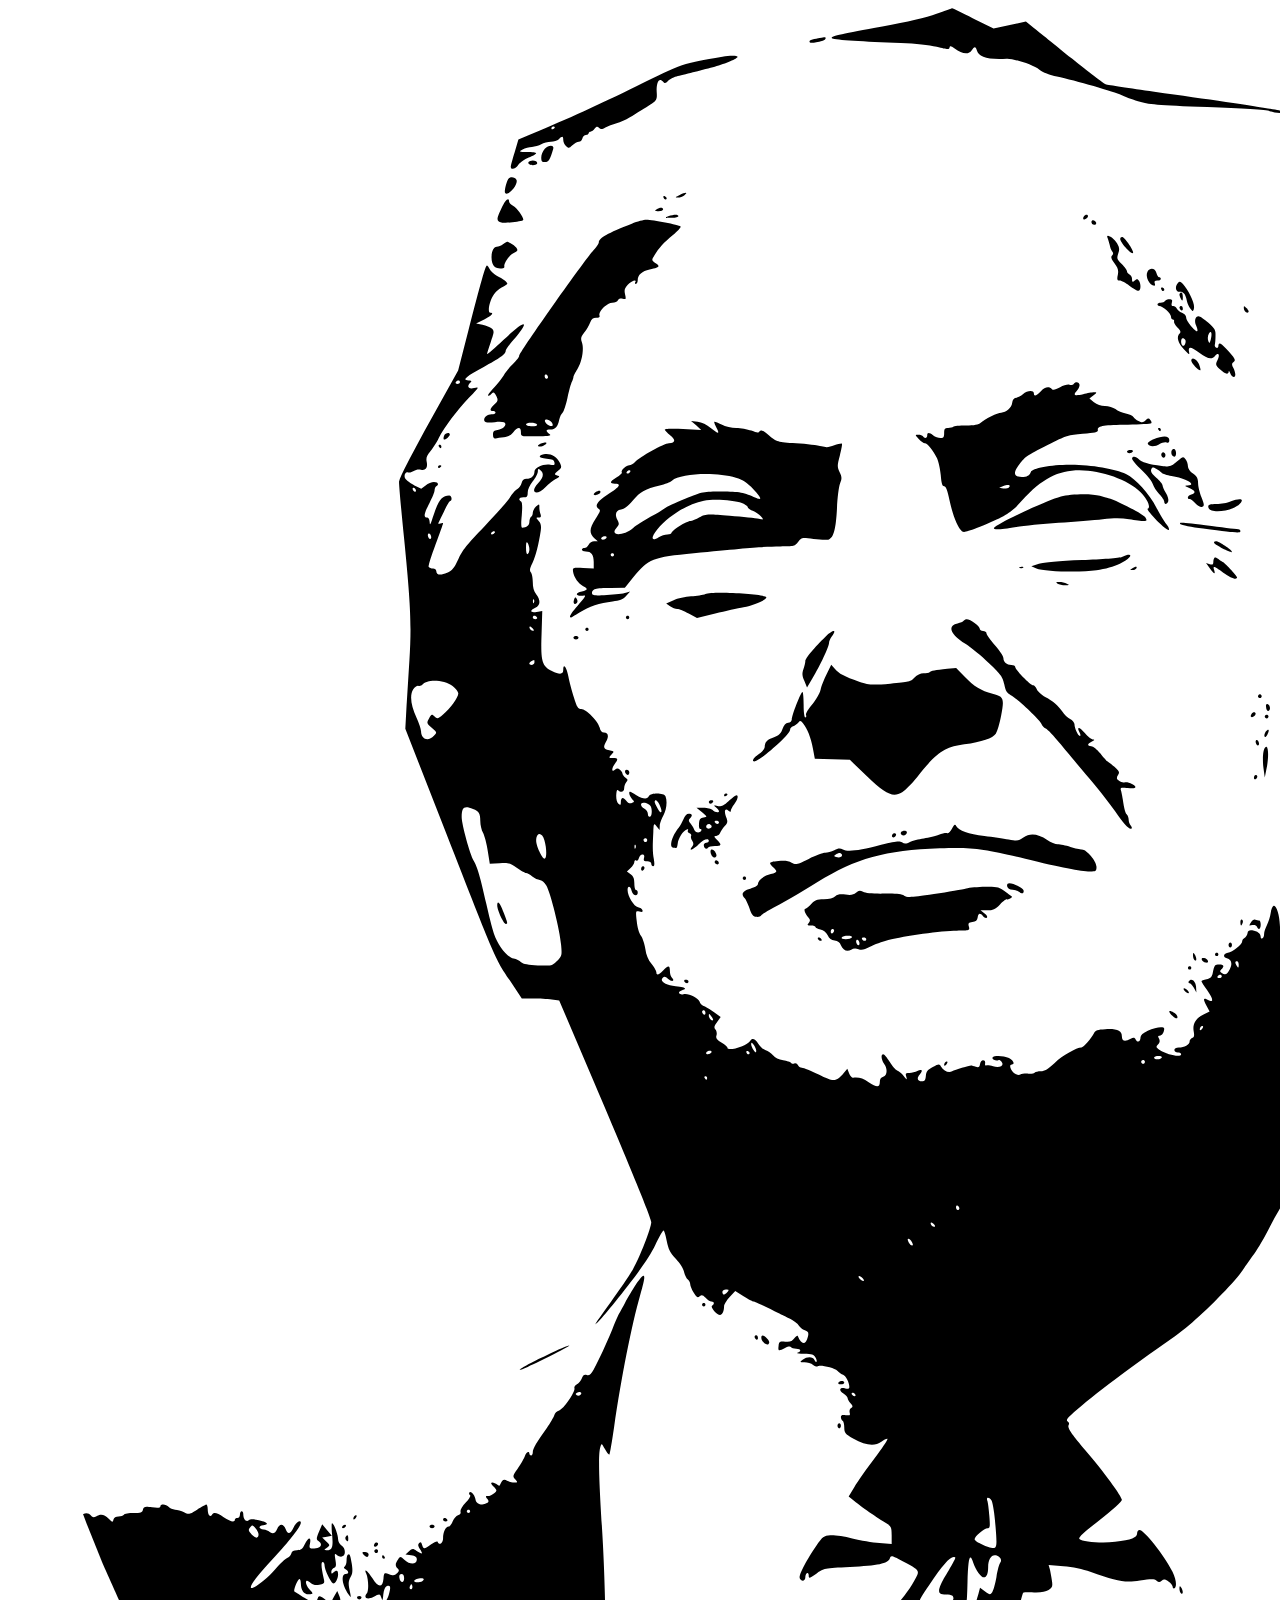
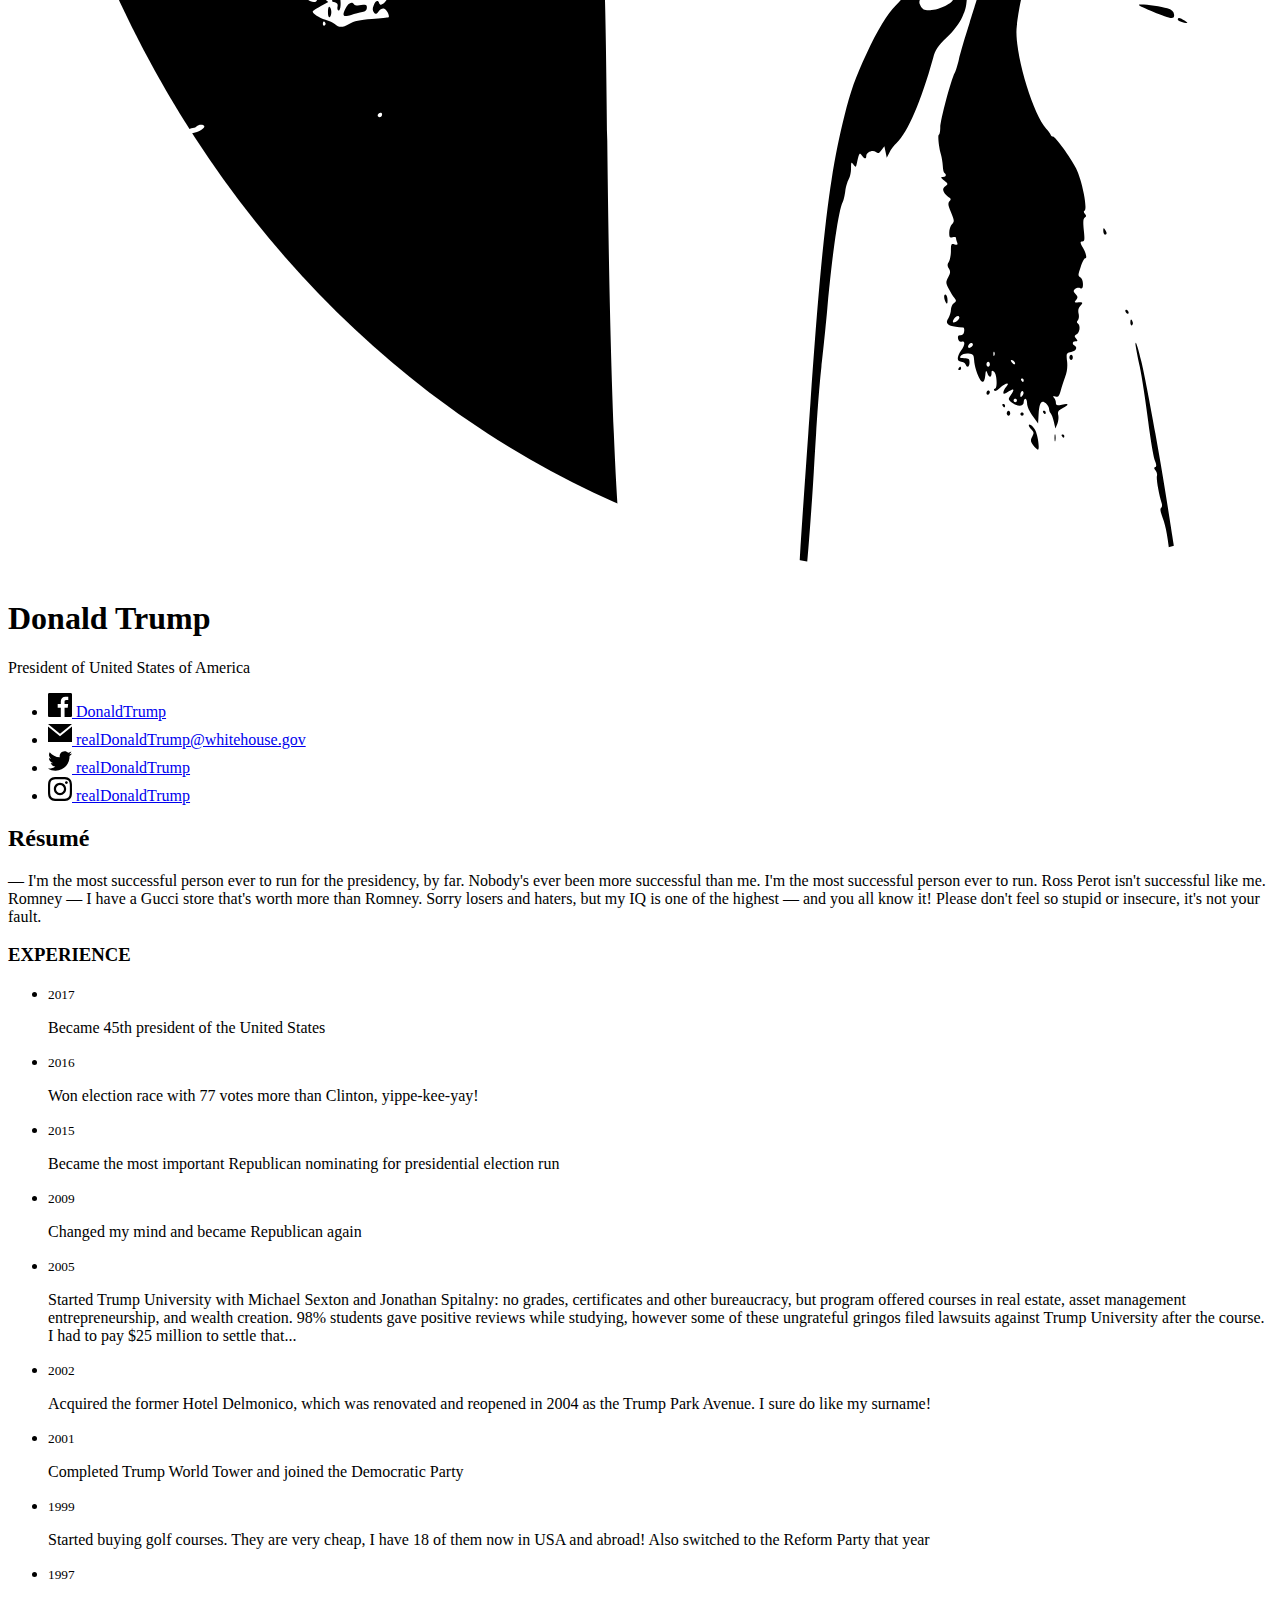
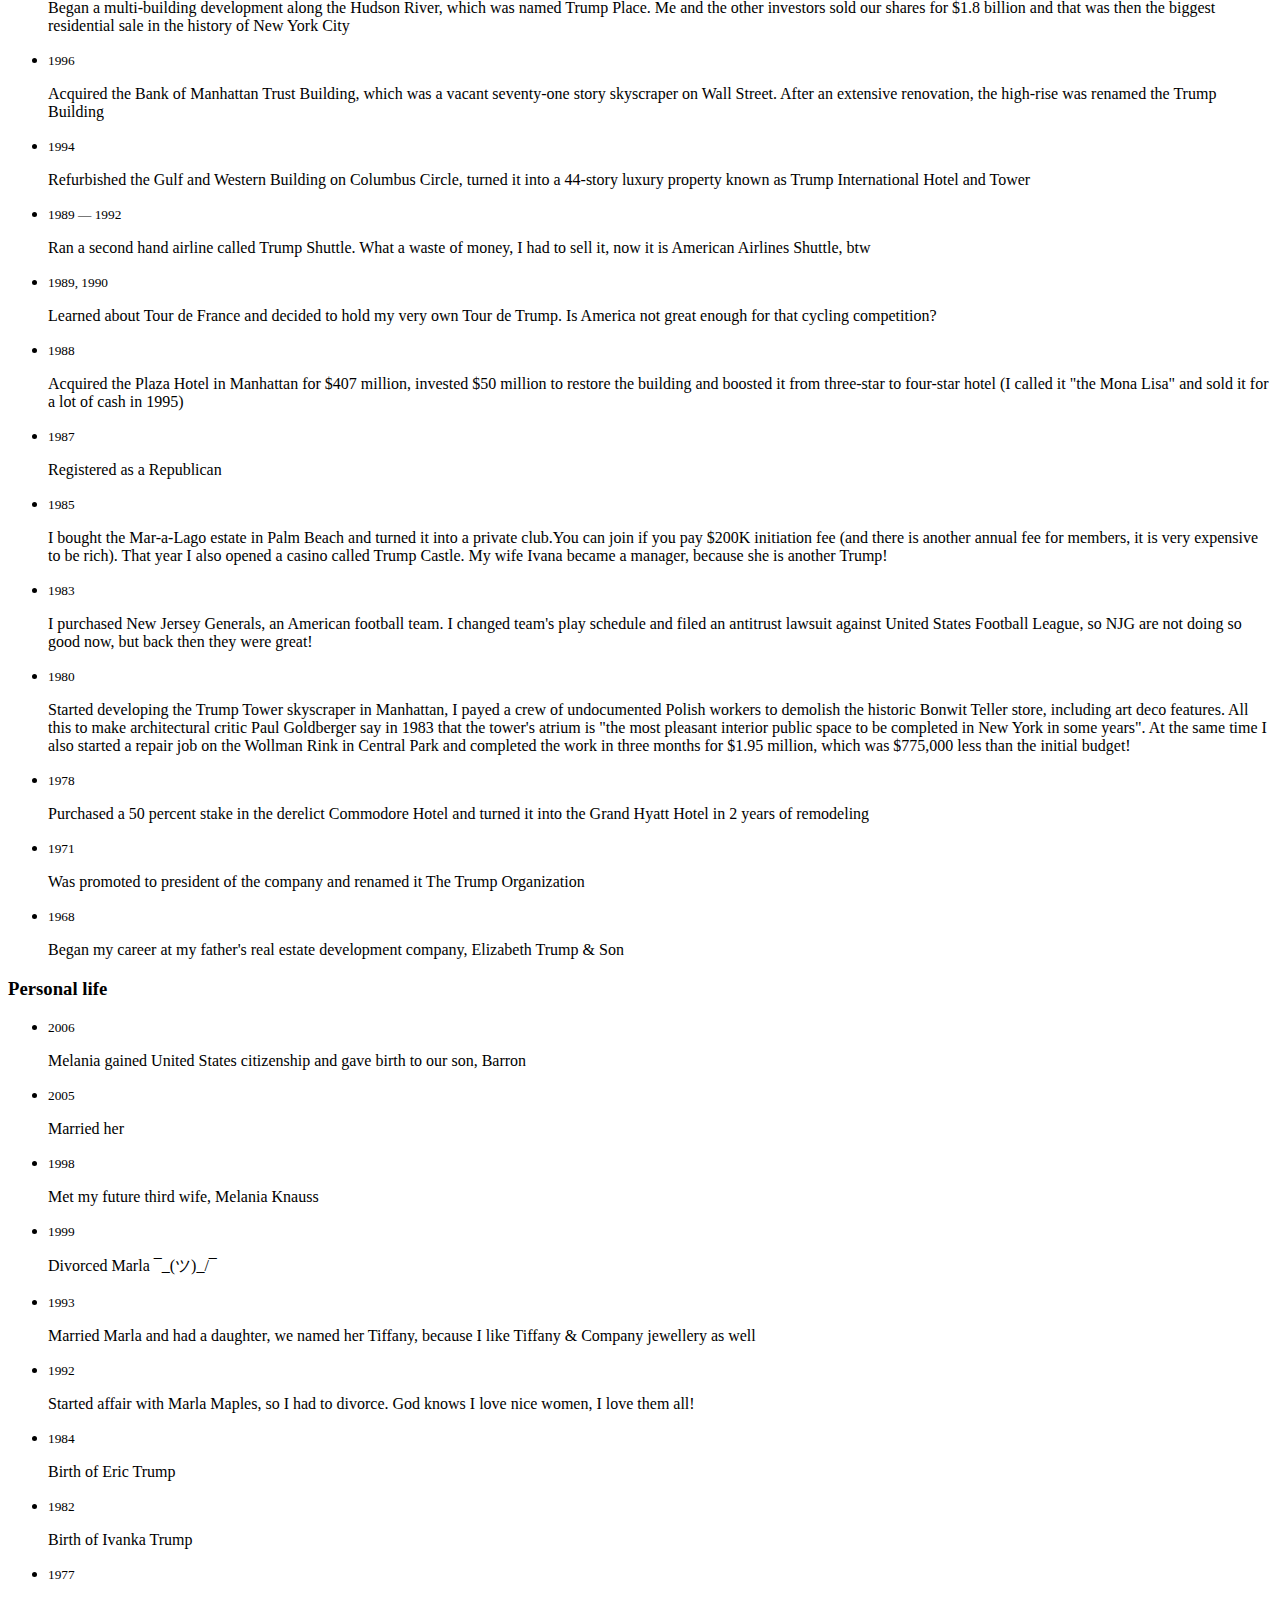
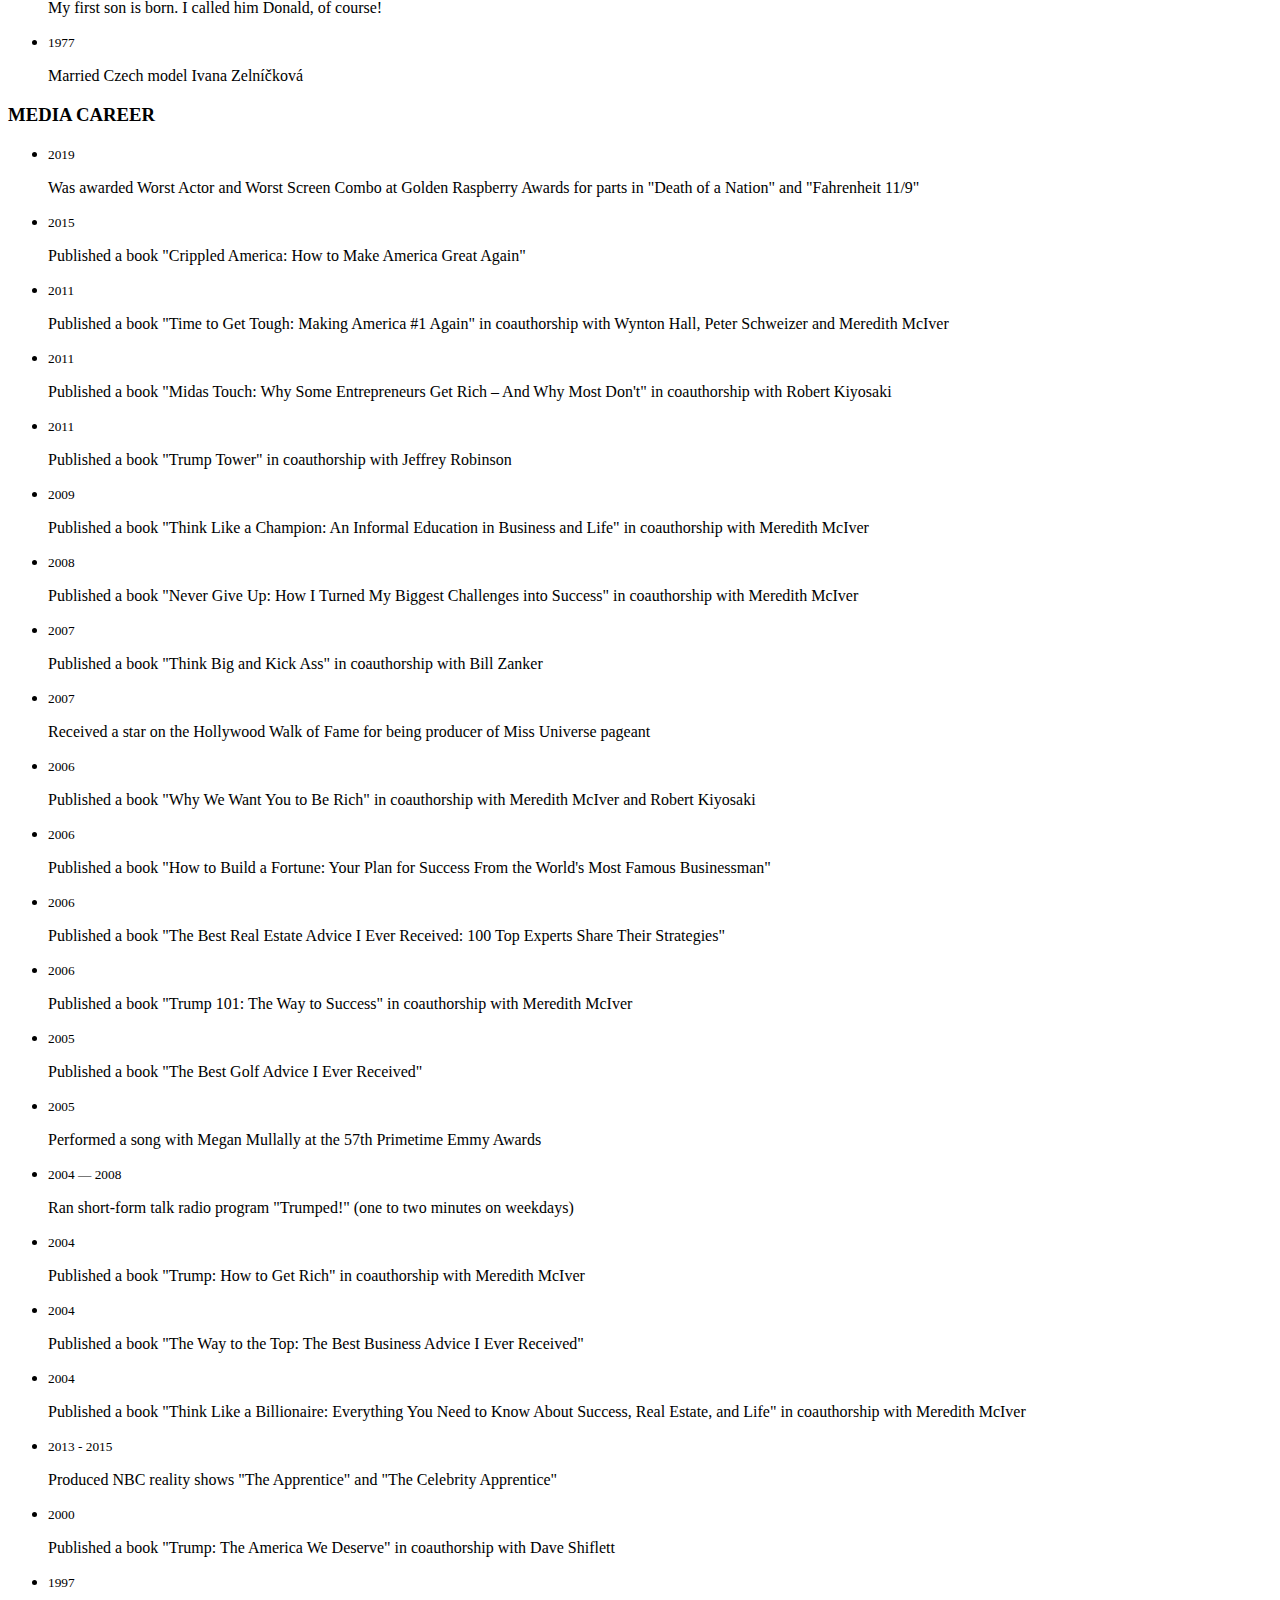
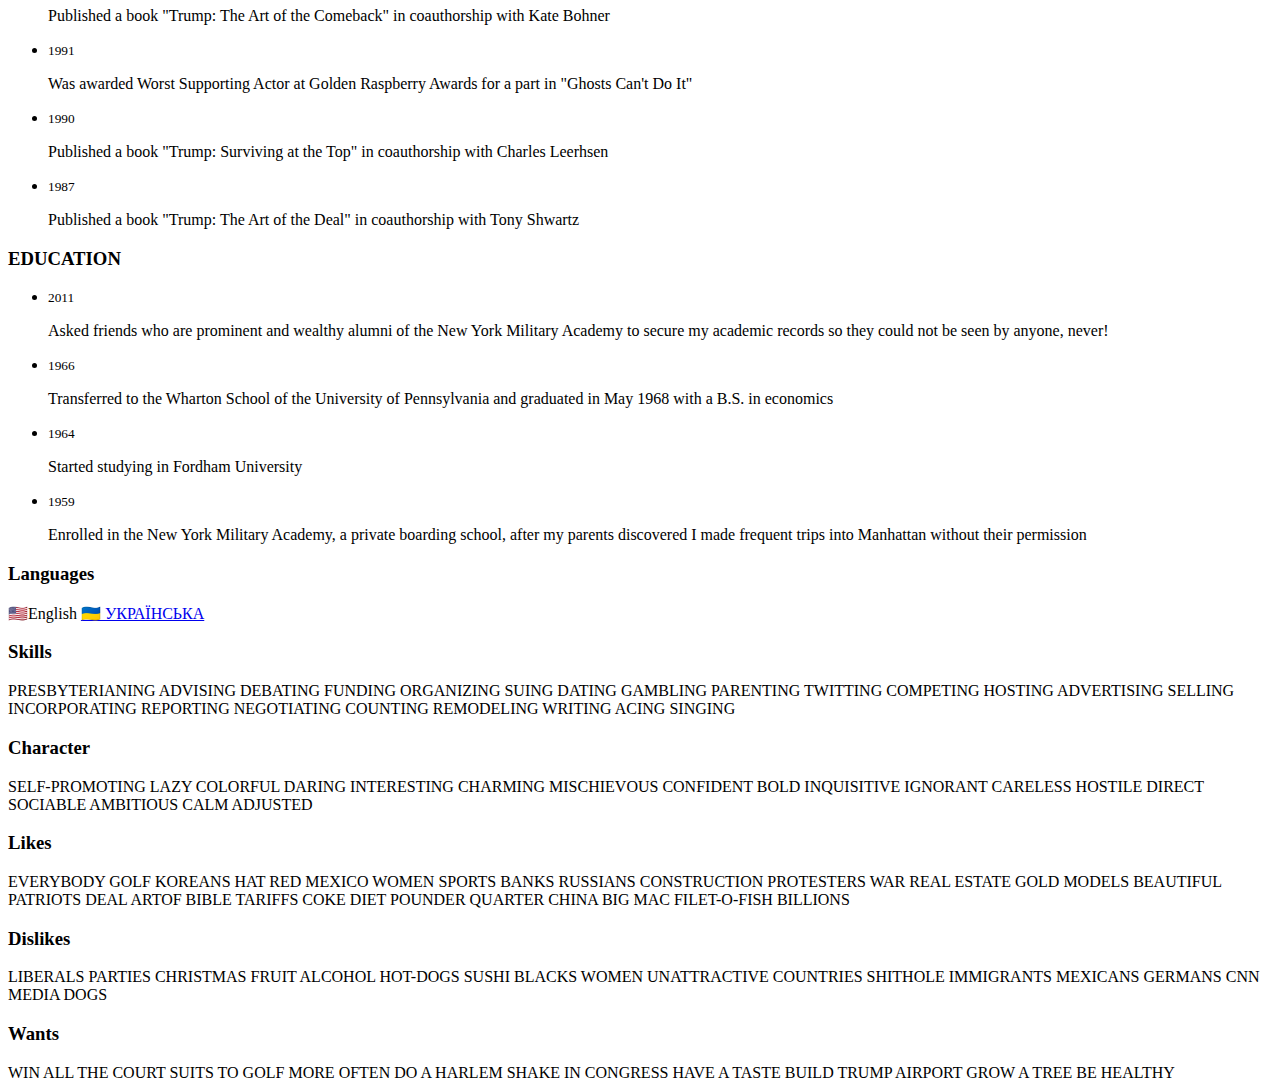
==== index.html @ ab2b2d6b "changed links" ====
<!DOCTYPE html>
<html>
  <head>
    <meta charset="UTF-8" />
    <meta name="viewport" content="width=device-width, initial-scale=1">
    <meta property="og:description" content="&mdash; Hello! I’m a skilled frontend developer with 7 years of experience in UI/UX design, application development, and database modeling. I strive to craft precise, responsive, fast, easy-to-use environments with both strong purpose and great looks.">
    <meta property="og:locale" content="en_US">
    <meta property="og:title" content="Terletskyi Svyatoslav &mdash; Résumé">
    <meta property="og:type" content="website">
    <meta property="og:url" content="https://volodymyrkushnir.com/">
    <title>Résumé</title>
    <link rel="stylesheet" href="https://volodymyrkushnir.com/assets/stylesheets/base.css">
    <link rel="stylesheet" href="assets/css/style.css">
    <link rel="icon" type="image/x-icon" href="./favicon.ico">
  </head>
  <body>
    <main>
      <article>
        <div class="page" style="border-color: midnightblue;">
          <div class="stackable grid">
            <div class="row">
              <div class="three wide center aligned column">
                <div class="avatar-wrapper">
                  <object class="avatar rounded" data="assets/images/donald_trump.svg" role="img" aria-label="My profile picture"></object>
                </div>
              </div>
              <div class="thirteen wide column">
                <div class="stackable grid">
                  <div class="sixteen wide column">
                    <h1 class="name">Donald Trump</h1>
                    <div class="job">President of United States of America</div>
                    <ul class="contacts">
                      <li>
                        <a href="https://www.fb.com/DonaldTrump" rel="author" class="fasebook">
                          <svg class="icon" xmlns="http://www.w3.org/2000/svg" width="24" height="24" viewBox="0 0 24 24"><path d="M22.675 0h-21.35c-.732 0-1.325.593-1.325 1.325v21.351c0 .731.593 1.324 1.325 1.324h11.495v-9.294h-3.128v-3.622h3.128v-2.671c0-3.1 1.893-4.788 4.659-4.788 1.325 0 2.463.099 2.795.143v3.24l-1.918.001c-1.504 0-1.795.715-1.795 1.763v2.313h3.587l-.467 3.622h-3.12v9.293h6.116c.73 0 1.323-.593 1.323-1.325v-21.35c0-.732-.593-1.325-1.325-1.325z"/></svg>
                          <span>DonaldTrump</span>
                        </a>
                      </li>
                      <li>
                        <a href="mailto:realDonaldTrump@whitehouse.gov" rel="author" class="mail">
                          <svg class="icon"  xmlns="http://www.w3.org/2000/svg" width="24" height="24" viewBox="0 0 24 24"><path d="M12 12.713l-11.985-9.713h23.97l-11.985 9.713zm0 2.574l-12-9.725v15.438h24v-15.438l-12 9.725z"/></svg>
                          <span>realDonaldTrump@whitehouse.gov</span>
                        </a>
                      </li>
                      <li>
                        <a href="https://twitter.com/realDonaldTrump" rel="author" class="twitter">
                          <svg class="icon" xmlns="http://www.w3.org/2000/svg" width="24" height="24" viewBox="0 0 24 24"><path d="M24 4.557c-.883.392-1.832.656-2.828.775 1.017-.609 1.798-1.574 2.165-2.724-.951.564-2.005.974-3.127 1.195-.897-.957-2.178-1.555-3.594-1.555-3.179 0-5.515 2.966-4.797 6.045-4.091-.205-7.719-2.165-10.148-5.144-1.29 2.213-.669 5.108 1.523 6.574-.806-.026-1.566-.247-2.229-.616-.054 2.281 1.581 4.415 3.949 4.89-.693.188-1.452.232-2.224.084.626 1.956 2.444 3.379 4.6 3.419-2.07 1.623-4.678 2.348-7.29 2.04 2.179 1.397 4.768 2.212 7.548 2.212 9.142 0 14.307-7.721 13.995-14.646.962-.695 1.797-1.562 2.457-2.549z"/></svg>
                          <span>realDonaldTrump</span>
                        </a>
                      </li>
                      <li>
                        <a href="https://www.instagram.com/realDonaldTrump/" rel="author" class="instagram">
                          <svg class="icon" xmlns="http://www.w3.org/2000/svg" width="24" height="24" viewBox="0 0 24 24"><path d="M12 2.163c3.204 0 3.584.012 4.85.07 3.252.148 4.771 1.691 4.919 4.919.058 1.265.069 1.645.069 4.849 0 3.205-.012 3.584-.069 4.849-.149 3.225-1.664 4.771-4.919 4.919-1.266.058-1.644.07-4.85.07-3.204 0-3.584-.012-4.849-.07-3.26-.149-4.771-1.699-4.919-4.92-.058-1.265-.07-1.644-.07-4.849 0-3.204.013-3.583.07-4.849.149-3.227 1.664-4.771 4.919-4.919 1.266-.057 1.645-.069 4.849-.069zm0-2.163c-3.259 0-3.667.014-4.947.072-4.358.2-6.78 2.618-6.98 6.98-.059 1.281-.073 1.689-.073 4.948 0 3.259.014 3.668.072 4.948.2 4.358 2.618 6.78 6.98 6.98 1.281.058 1.689.072 4.948.072 3.259 0 3.668-.014 4.948-.072 4.354-.2 6.782-2.618 6.979-6.98.059-1.28.073-1.689.073-4.948 0-3.259-.014-3.667-.072-4.947-.196-4.354-2.617-6.78-6.979-6.98-1.281-.059-1.69-.073-4.949-.073zm0 5.838c-3.403 0-6.162 2.759-6.162 6.162s2.759 6.163 6.162 6.163 6.162-2.759 6.162-6.163c0-3.403-2.759-6.162-6.162-6.162zm0 10.162c-2.209 0-4-1.79-4-4 0-2.209 1.791-4 4-4s4 1.791 4 4c0 2.21-1.791 4-4 4zm6.406-11.845c-.796 0-1.441.645-1.441 1.44s.645 1.44 1.441 1.44c.795 0 1.439-.645 1.439-1.44s-.644-1.44-1.439-1.44z"/></svg>
                          <span>realDonaldTrump</span>
                        </a></li>
                    </ul>
                  </div>
                  <div class="sixteen wide mobile only column">
                    <div class="divider"></div>
                  </div>
                  <div class="sixteen wide column">
                    <h2>Résumé</h2>
                    <p>&mdash; I'm the most successful person ever to run for the presidency, by far. 
                      Nobody's ever been more successful than me. I'm the most successful person ever to run. 
                      Ross Perot isn't successful like me. 
                      Romney ― I have a Gucci store that's worth more than Romney. 
                      Sorry losers and haters, but my IQ is one of the highest ― and you all know it! 
                      Please don't feel so stupid or insecure, it's not your fault.
                    </p>
                  </div>
                </div>
              </div>
            </div>
            <div class="row">
              <div class="sixteen wide column">
                <div class="fat divider"></div>
              </div>
            </div>
            <div class="row">
              <div class="ten wide column">
                <h3>EXPERIENCE</h3>
                <ul class="timeline">
                  <li>
                    <p><small>2017</small></p>
                    <p>Became 45th president of the United States</p>
                  </li>
                  <li>
                    <p><small>2016</small></p>
                    <p>Won election race with 77 votes more than Clinton, yippe-kee-yay!</p>
                  </li>
                  <li>
                    <p><small>2015</small></p>
                    <p>Became the most important Republican nominating for presidential election run</p>
                  </li>
                  <li>
                    <p><small>2009</small></p>
                    <p>Changed my mind and became Republican again</p>
                  </li>
                  <li>
                    <p><small>2005</small></p>
                    <p>Started Trump University with Michael Sexton and Jonathan Spitalny: no grades, certificates and other bureaucracy, but program offered courses in real estate, asset management entrepreneurship, and wealth creation. 98% students gave positive reviews while studying, however some of these ungrateful gringos filed lawsuits against Trump University after the course. I had to pay $25 million to settle that...</p>
                  </li>
                  <li>
                    <p><small>2002</small></p>
                    <p>Acquired the former Hotel Delmonico, which was renovated and reopened in 2004 as the Trump Park Avenue. I sure do like my surname!</p>
                  </li>
                  <li>
                    <p><small>2001</small></p>
                    <p>Completed Trump World Tower and joined the Democratic Party</p>
                  </li>
                  <li>
                    <p><small>1999</small></p>
                    <p>Started buying golf courses. They are very cheap, I have 18 of them now in USA and abroad! Also switched to the Reform Party that year</p>
                  </li>
                  <li>
                    <p><small>1997</small></p>
                    <p>Began a multi-building development along the Hudson River, which was named Trump Place. Me and the other investors sold our shares for $1.8 billion and that was then the biggest residential sale in the history of New York City</p>
                  </li>
                  <li>
                    <p><small>1996</small></p>
                    <p>Acquired the Bank of Manhattan Trust Building, which was a vacant seventy-one story skyscraper on Wall Street. After an extensive renovation, the high-rise was renamed the Trump Building</p>
                  </li>
                  <li>
                    <p><small>1994</small></p>
                    <p>Refurbished the Gulf and Western Building on Columbus Circle, turned it into a 44-story luxury property known as Trump International Hotel and Tower</p>
                  </li>
                  <li>
                    <p><small>1989 ― 1992</small></p>
                    <p>
                      Ran a second hand airline called Trump Shuttle. What a waste of money, I had to sell it, now it is American Airlines Shuttle, btw
                    </p>
                  </li>
                  <li>
                    <p><small>1989, 1990</small></p>
                    <p>Learned about Tour de France and decided to hold my very own Tour de Trump. Is America not great enough for that cycling competition?
                  </li>
                  <li>
                    <p><small>1988</small></p>
                    <p>
                      Acquired the Plaza Hotel in Manhattan for $407 million, invested $50 million to restore the building and boosted it from three-star to four-star hotel (I called it "the Mona Lisa" and sold it for a lot of cash in 1995)
                    </p>
                  </li>
                  <li>
                    <p><small>1987</small></p>
                    <p>
                      Registered as a Republican
                    </p>
                  </li>
                  <li>
                    <p><small>1985</small></p>
                    <p>
                      I bought the Mar-a-Lago estate in Palm Beach and turned it into a private club.You can join if you pay $200K initiation fee (and there is another annual fee for members, it is very expensive to be rich). That year I also opened a casino called Trump Castle. My wife Ivana became a manager, because she is another Trump!
                    </p>
                  </li>
                  <li>
                    <p><small>1983</small></p>
                    <p>
                      I purchased New Jersey Generals, an American football team. I changed team's play schedule and filed an antitrust lawsuit against United States Football League, so NJG are not doing so good now, but back then they were great!
                    </p>
                  </li>
                  <li>
                    <p><small>1980</small></p>
                    <p>
                      Started developing the Trump Tower skyscraper in Manhattan, I payed a crew of undocumented Polish workers to demolish the historic Bonwit Teller store, including art deco features. All this to make architectural critic Paul Goldberger say in 1983 that the tower's atrium is "the most pleasant interior public space to be completed in New York in some years". At the same time I also started a repair job on the Wollman Rink in Central Park and completed the work in three months for $1.95 million, which was $775,000 less than the initial budget!
                    </p>
                  </li>
                  <li>
                    <p><small>1978</small></p>
                    <p>
                      Purchased a 50 percent stake in the derelict Commodore Hotel and turned it into the Grand Hyatt Hotel in 2 years of remodeling
                    </p>
                  </li>
                  <li>
                    <p><small>1971</small></p>
                    <p>
                      Was promoted to president of the company and renamed it The Trump Organization
                    </p>
                  </li>
                  <li>
                    <p><small>1968</small></p>
                    <p>
                      Began my career at my father's real estate development company, Elizabeth Trump & Son
                    </p>
                  </li>
                </ul>
                <h3>Personal life</h3>
                <ul class="timeline">
                  <li>
                    <p><small>2006</small></p>
                    <p>
                      Melania gained United States citizenship and gave birth to our son, Barron
                    </p>
                  </li>
                  <li>
                    <p><small>2005</small></p>
                    <p>
                      Married her
                    </p>
                  </li>
                  <li>
                    <p><small>1998</small></p>
                    <p>
                      Met my future third wife, Melania Knauss
                    </p>
                  </li>
                  <li>
                    <p><small>1999</small></p>
                    <p>
                      Divorced Marla ¯_(ツ)_/¯
                    </p>
                  </li>
                  <li>
                    <p><small>1993</small></p>
                    <p>
                      Married Marla and had a daughter, we named her Tiffany, because I like Tiffany & Company jewellery as well
                    </p>
                  </li>
                  <li>
                    <p><small>1992</small></p>
                    <p>
                      Started affair with Marla Maples, so I had to divorce. God knows I love nice women, I love them all!
                    </p>
                  </li>
                  <li>
                    <p><small>1984</small></p>
                    <p>
                      Birth of Eric Trump
                    </p>
                  </li>
                  <li>
                    <p><small>1982</small></p>
                    <p>
                      Birth of Ivanka Trump
                    </p>
                  </li>
                  <li>
                    <p><small>1977</small></p>
                    <p>
                      My first son is born. I called him Donald, of course!
                    </p>
                  </li>
                  <li>
                    <p><small>1977</small></p>
                    <p>
                      Married Czech model Ivana Zelníčková
                    </p>
                  </li>
                </ul>
                <h3>MEDIA CAREER</h3>
                <ul class="timeline">
                  <li>
                    <p><small>2019</small></p>
                    <p>
                      Was awarded Worst Actor and Worst Screen Combo at Golden Raspberry Awards for parts in "Death of a Nation" and "Fahrenheit 11/9"
                    </p>
                  </li>
                  <li>
                    <p><small>2015</small></p>
                    <p>
                      Published a book "Crippled America: How to Make America Great Again"
                    </p>
                  </li>
                  <li>
                    <p><small>2011</small></p>
                    <p>
                      Published a book "Time to Get Tough: Making America #1 Again" in coauthorship with Wynton Hall, Peter Schweizer and Meredith McIver
                    </p>
                  </li>
                  <li>
                    <p><small>2011</small></p>
                    <p>
                      Published a book "Midas Touch: Why Some Entrepreneurs Get Rich – And Why Most Don't" in coauthorship with Robert Kiyosaki
                    </p>
                  </li>
                  <li>
                    <p><small>2011</small></p>
                    <p>
                      Published a book "Trump Tower" in coauthorship with Jeffrey Robinson
                    </p>
                  </li>
                  <li>
                    <p><small>2009</small></p>
                    <p>
                      Published a book "Think Like a Champion: An Informal Education in Business and Life" in coauthorship with Meredith McIver
                    </p>
                  </li>
                  <li>
                    <p><small>2008</small></p>
                    <p>
                      Published a book "Never Give Up: How I Turned My Biggest Challenges into Success" in coauthorship with Meredith McIver
                    </p>
                  </li>
                  <li>
                    <p><small>2007</small></p>
                    <p>
                      Published a book "Think Big and Kick Ass" in coauthorship with Bill Zanker
                    </p>
                  </li>
                  <li>
                    <p><small>2007</small></p>
                    <p>
                      Received a star on the Hollywood Walk of Fame for being producer of Miss Universe pageant
                    </p>
                  </li>
                  <li>
                    <p><small>2006</small></p>
                    <p>
                      Published a book "Why We Want You to Be Rich" in coauthorship with Meredith McIver and Robert Kiyosaki
                    </p>
                  </li>
                  <li>
                    <p><small>2006</small></p>
                    <p>
                      Published a book "How to Build a Fortune: Your Plan for Success From the World's Most Famous Businessman"
                    </p>
                  </li>
                  <li>
                    <p><small>2006</small></p>
                    <p>
                      Published a book "The Best Real Estate Advice I Ever Received: 100 Top Experts Share Their Strategies"
                    </p>
                  </li>
                  <li>
                    <p><small>2006</small></p>
                    <p>
                      Published a book "Trump 101: The Way to Success" in coauthorship with Meredith McIver
                    </p>
                  </li>
                  <li>
                    <p><small>2005</small></p>
                    <p>
                      Published a book "The Best Golf Advice I Ever Received"
                    </p>
                  </li>
                  <li>
                    <p><small>2005</small></p>
                    <p>
                      Performed a song with Megan Mullally at the 57th Primetime Emmy Awards
                    </p>
                  </li>
                  <li>
                    <p><small>2004 ― 2008</small></p>
                    <p>
                      Ran short-form talk radio program "Trumped!" (one to two minutes on weekdays)
                    </p>
                  </li>
                  <li>
                    <p><small>2004</small></p>
                    <p>
                      Published a book "Trump: How to Get Rich" in coauthorship with Meredith McIver
                    </p>
                  </li>
                  <li>
                    <p><small>2004</small></p>
                    <p>
                      Published a book "The Way to the Top: The Best Business Advice I Ever Received"
                    </p>
                  </li>
                  <li>
                    <p><small>2004</small></p>
                    <p>
                      Published a book "Think Like a Billionaire: Everything You Need to Know About Success, Real Estate, and Life" in coauthorship with Meredith McIver
                    </p>
                  </li>
                  <li>
                    <p><small>2013 - 2015</small></p>
                    <p>
                      Produced NBC reality shows "The Apprentice" and "The Celebrity Apprentice"
                    </p>
                  </li>
                  <li>
                    <p><small>2000</small></p>
                    <p>
                      Published a book "Trump: The America We Deserve" in coauthorship with Dave Shiflett
                    </p>
                  </li>
                  <li>
                    <p><small>1997</small></p>
                    <p>
                      Published a book "Trump: The Art of the Comeback" in coauthorship with Kate Bohner
                    </p>
                  </li>
                  <li>
                    <p><small>1991</small></p>
                    <p>
                      Was awarded Worst Supporting Actor at Golden Raspberry Awards for a part in "Ghosts Can't Do It"
                    </p>
                  </li>
                  <li>
                    <p><small>1990</small></p>
                    <p>
                      Published a book "Trump: Surviving at the Top" in coauthorship with Charles Leerhsen
                    </p>
                  </li>
                  <li>
                    <p><small>1987</small></p>
                    <p>
                      Published a book "Trump: The Art of the Deal" in coauthorship with Tony Shwartz
                    </p>
                  </li>
                </ul>
                <h3>EDUCATION</h3>
                <ul class="timeline">
                  <li>
                    <p><small>2011</small></p>
                    <p>
                      Asked friends who are prominent and wealthy alumni of the New York Military Academy to secure my academic records so they could not be seen by anyone, never!
                    </p>
                  </li> 
                  <li>
                    <p><small>1966</small></p>
                    <p>
                      Transferred to the Wharton School of the University of Pennsylvania and graduated in May 1968 with a B.S. in economics
                    </p>
                  </li> 
                  <li>
                    <p><small>1964</small></p>
                    <p>
                      Started studying in Fordham University
                    </p>
                  </li>
                  <li>
                    <p><small>1959</small></p>
                    <p>
                      Enrolled in the New York Military Academy, a private boarding school, after my parents discovered I made frequent trips into Manhattan without their permission
                    </p>
                  </li>
                </ul>
              </div>
              <div class="six wide column">
                <section>
                  <h3>Languages</h3>
                  <p class="tags small">
                    <span class="language" lang="eng">🇺🇸English</span>
                    <a href="/uk-ua/index.html"><span class="language" lang="uk">🇺🇦 УКРАЇНСЬКА</span></a>
                  </p>
                </section>
                <section>
                  <h3>Skills</h3>
                  <div class="labels clearfix">
                    <span class="label">PRESBYTERIANING</span>
                    <span class="label">ADVISING</span>
                    <span class="label">DEBATING</span>
                    <span class="label">FUNDING</span>
                    <span class="label">ORGANIZING</span>
                    <span class="label">SUING</span>
                    <span class="label">DATING</span>
                    <span class="label">GAMBLING</span>
                    <span class="label">PARENTING</span>
                    <span class="label">TWITTING</span>
                    <span class="label">COMPETING</span>
                    <span class="label">HOSTING</span>
                    <span class="label">ADVERTISING</span>
                    <span class="label">SELLING</span>
                    <span class="label">INCORPORATING</span>
                    <span class="label">REPORTING</span>
                    <span class="label">NEGOTIATING</span>
                    <span class="label">COUNTING</span>
                    <span class="label">REMODELING</span>
                    <span class="label">WRITING</span>
                    <span class="label">ACING</span>
                    <span class="label">SINGING</span>
                  </div>
                </section>
                <section>
                  <h3>Character</h3>
                  <div class="labels clearfix">
                    <span class="label">SELF-PROMOTING</span>
                    <span class="label">LAZY</span>
                    <span class="label">COLORFUL</span>
                    <span class="label">DARING</span>
                    <span class="label">INTERESTING</span>
                    <span class="label">CHARMING</span>
                    <span class="label">MISCHIEVOUS</span>
                    <span class="label">CONFIDENT</span>
                    <span class="label">BOLD</span>
                    <span class="label">INQUISITIVE</span>
                    <span class="label">IGNORANT</span>
                    <span class="label">CARELESS</span>
                    <span class="label">HOSTILE</span>
                    <span class="label">DIRECT</span>
                    <span class="label">SOCIABLE</span>
                    <span class="label">AMBITIOUS</span>
                    <span class="label">CALM</span>
                    <span class="label">ADJUSTED</span>
                  </div>
                
                </section>
                <section>
                  <h3>Likes</h3> 
                  <div class="labels clearfix">
                    <span class="label">EVERYBODY</span>
                    <span class="label">GOLF</span>
                    <span class="label">KOREANS</span>
                    <span class="label">HAT</span>
                    <span class="label">RED</span>
                    <span class="label">MEXICO</span>
                    <span class="label">WOMEN</span>
                    <span class="label">SPORTS</span>
                    <span class="label">BANKS</span>
                    <span class="label">RUSSIANS</span>
                    <span class="label">CONSTRUCTION</span>
                    <span class="label">PROTESTERS</span>
                    <span class="label">WAR</span>
                    <span class="label">REAL ESTATE</span>
                    <span class="label">GOLD</span>
                    <span class="label">MODELS</span>
                    <span class="label">BEAUTIFUL</span>
                    <span class="label">PATRIOTS</span>
                    <span class="label">DEAL</span>
                    <span class="label">ARTOF</span>
                    <span class="label">BIBLE</span>
                    <span class="label">TARIFFS</span>
                    <span class="label">COKE</span>
                    <span class="label">DIET</span>
                    <span class="label">POUNDER</span>
                    <span class="label">QUARTER</span>
                    <span class="label">CHINA</span>
                    <span class="label">BIG MAC</span>
                    <span class="label">FILET-O-FISH</span>
                    <span class="label">BILLIONS</span>
                  </div>
                </section>
                <section>
                  <h3>Dislikes</h3>
                  <div class="labels clearfix">
                    <span class="label">LIBERALS</span>
                    <span class="label">PARTIES</span>
                    <span class="label">CHRISTMAS</span>
                    <span class="label">FRUIT</span>
                    <span class="label">ALCOHOL</span>
                    <span class="label">HOT-DOGS</span>
                    <span class="label">SUSHI</span>
                    <span class="label">BLACKS</span>
                    <span class="label">WOMEN</span>
                    <span class="label">UNATTRACTIVE</span>
                    <span class="label">COUNTRIES</span>
                    <span class="label">SHITHOLE</span>
                    <span class="label">IMMIGRANTS</span>
                    <span class="label">MEXICANS</span>
                    <span class="label">GERMANS</span>
                    <span class="label">CNN</span>
                    <span class="label">MEDIA</span>
                    <span class="label">DOGS</span>
                  </div>
                </section>
                <section>
                  <h3>Wants</h3>
                  <div class="labels clearfix">
                    <span class="label">WIN ALL THE COURT SUITS</span>
                    <span class="label">TO GOLF MORE OFTEN</span>
                    <span class="label">DO A HARLEM SHAKE IN CONGRESS</span>
                    <span class="label">HAVE A TASTE</span>
                    <span class="label">BUILD TRUMP AIRPORT</span>
                    <span class="label">GROW A TREE</span>
                    <span class="label">BE HEALTHY</span>
                  </div>
                </section>
              </div>
            </div>
          </div>
        </div>
      </article>
    </main>
  </body>
</html>
---- assets/css/style.css ----
.rounded {
    width: 150%;
    border-radius: 100%;
}

.clearfix::after {
  content: "";
  clear: both;
  display: table;
}
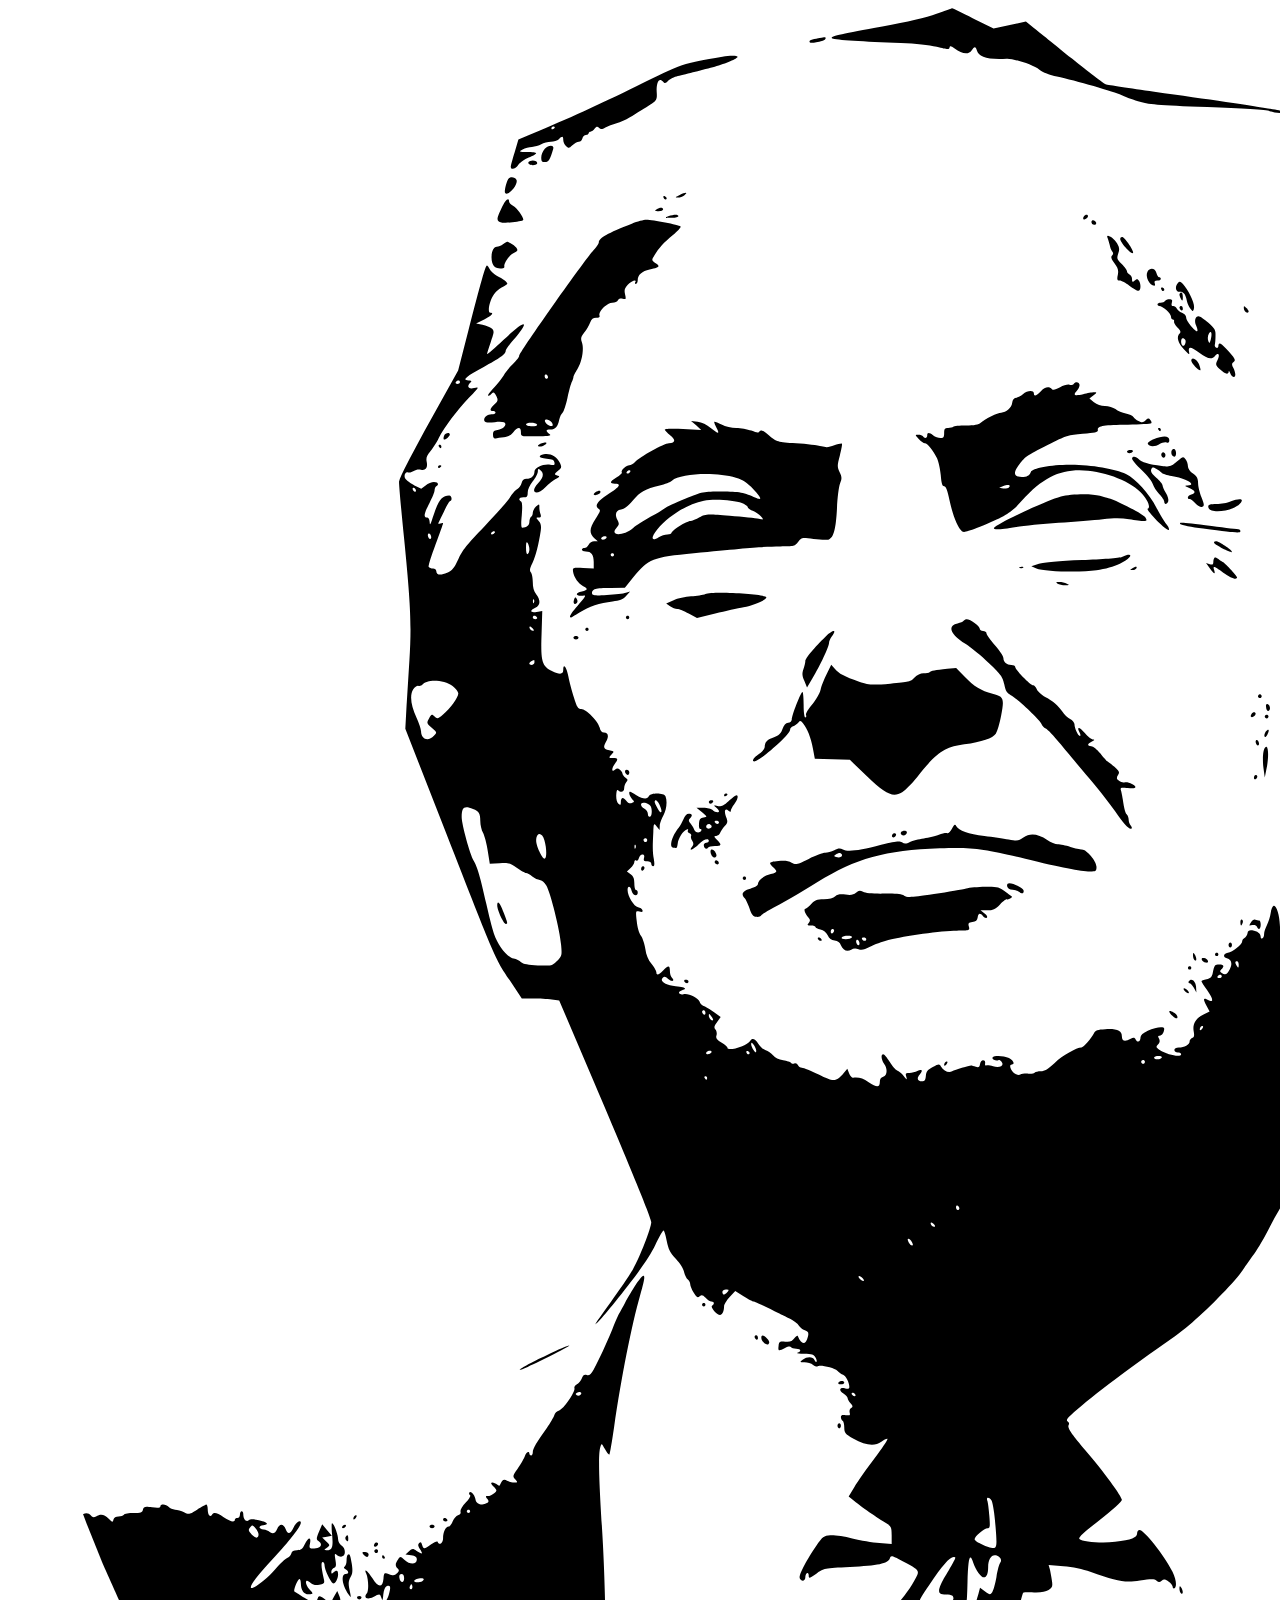
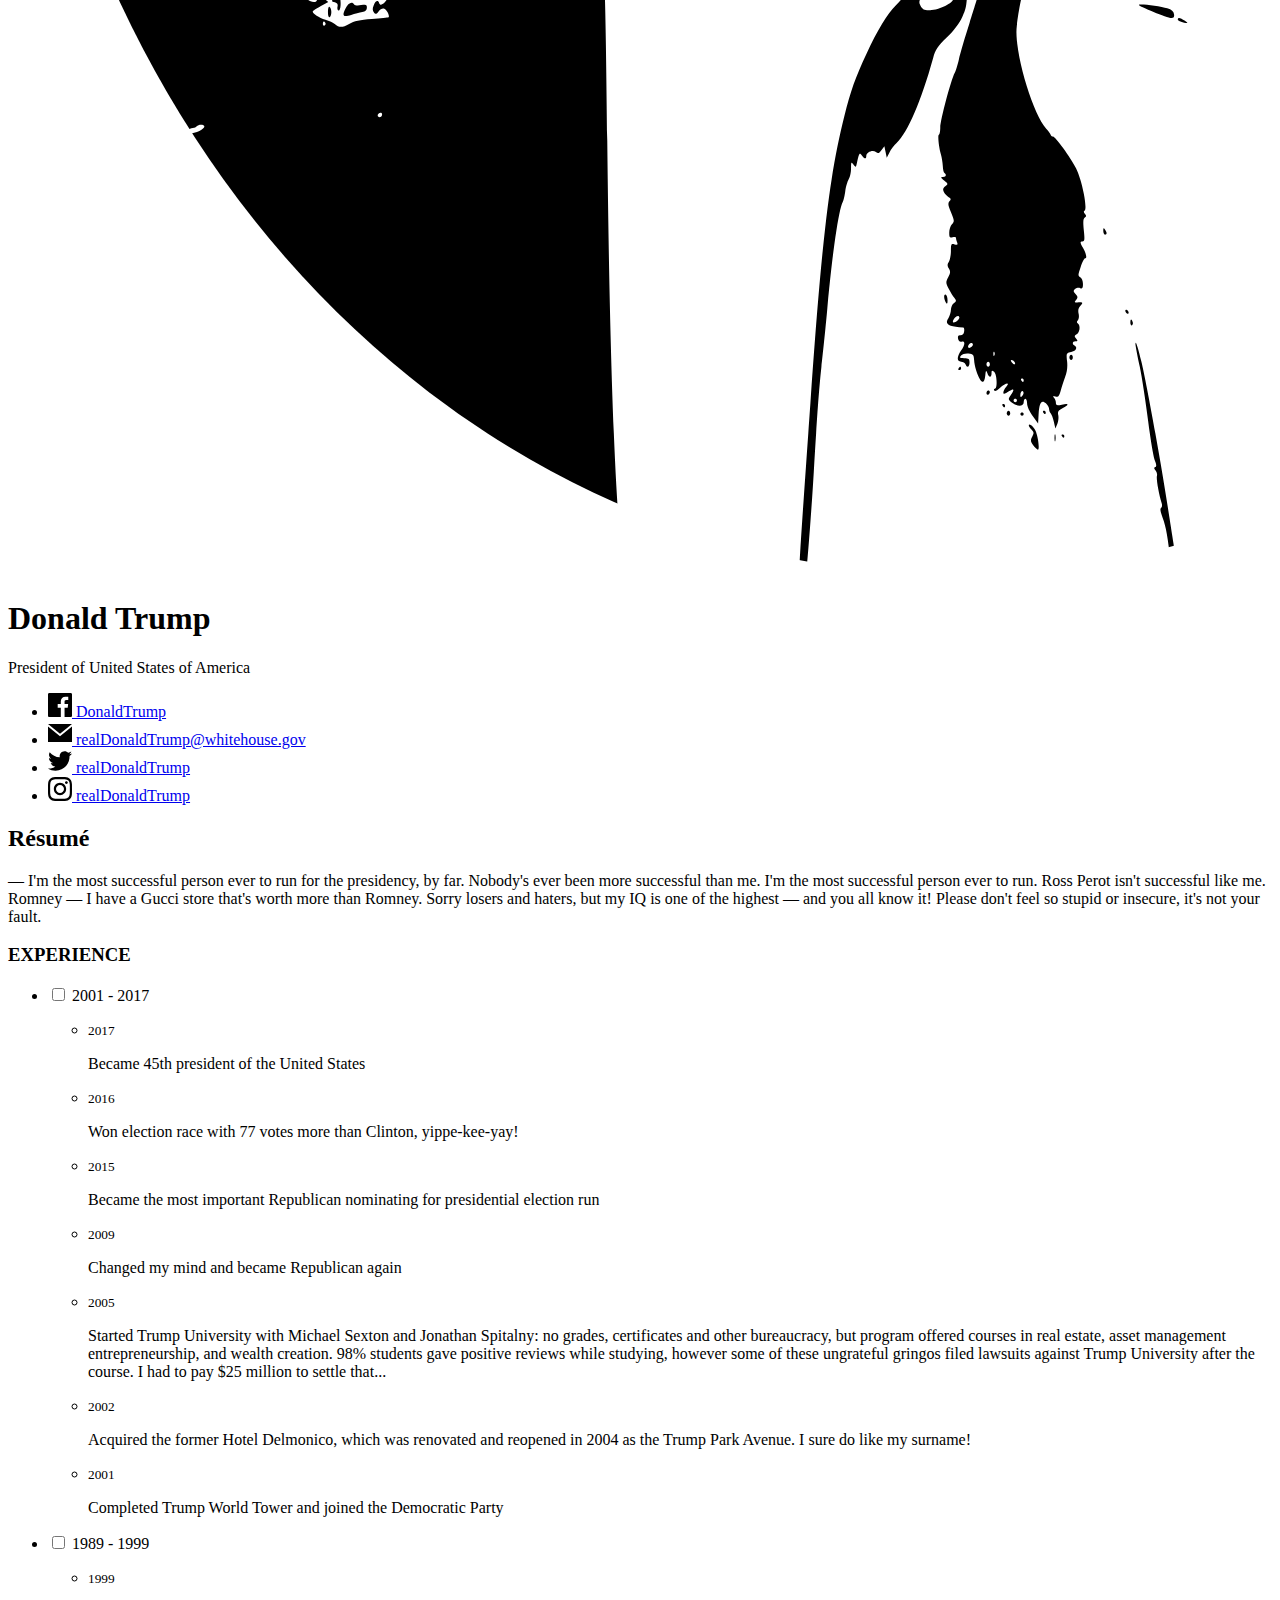
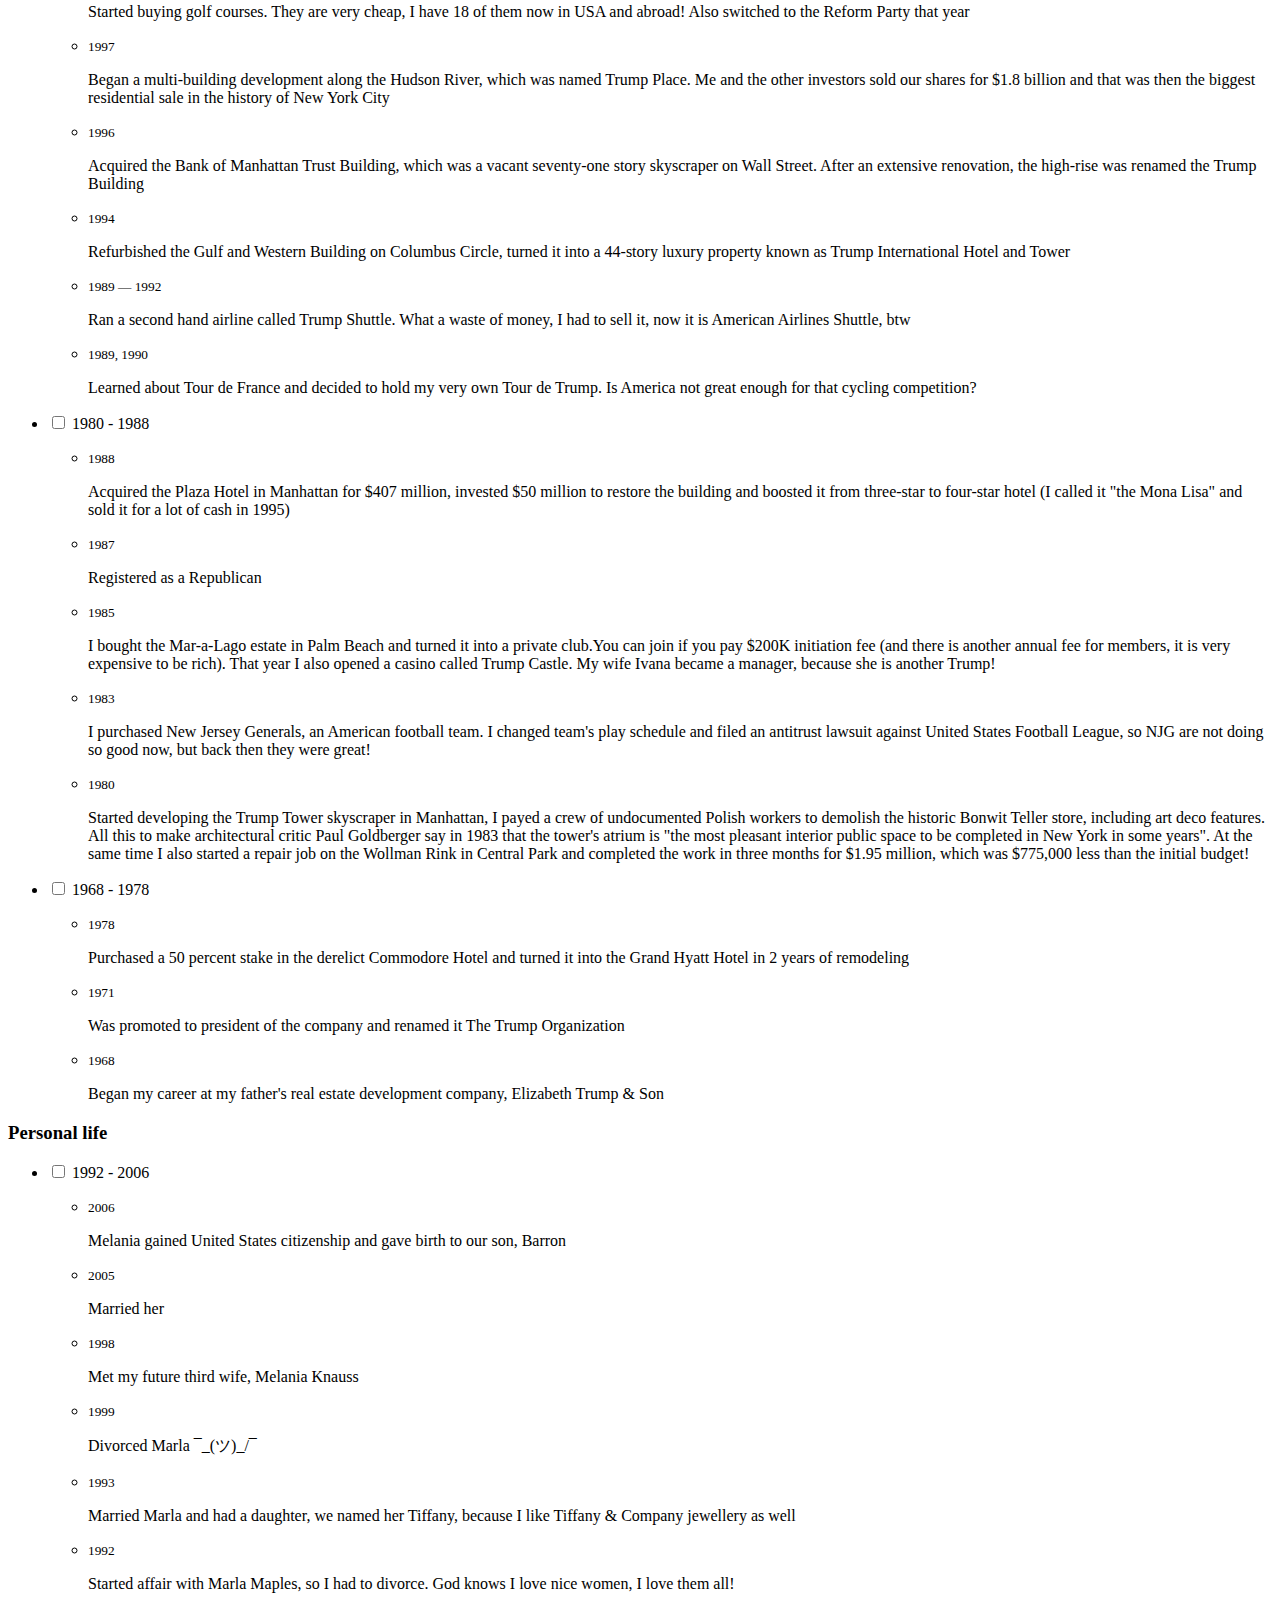
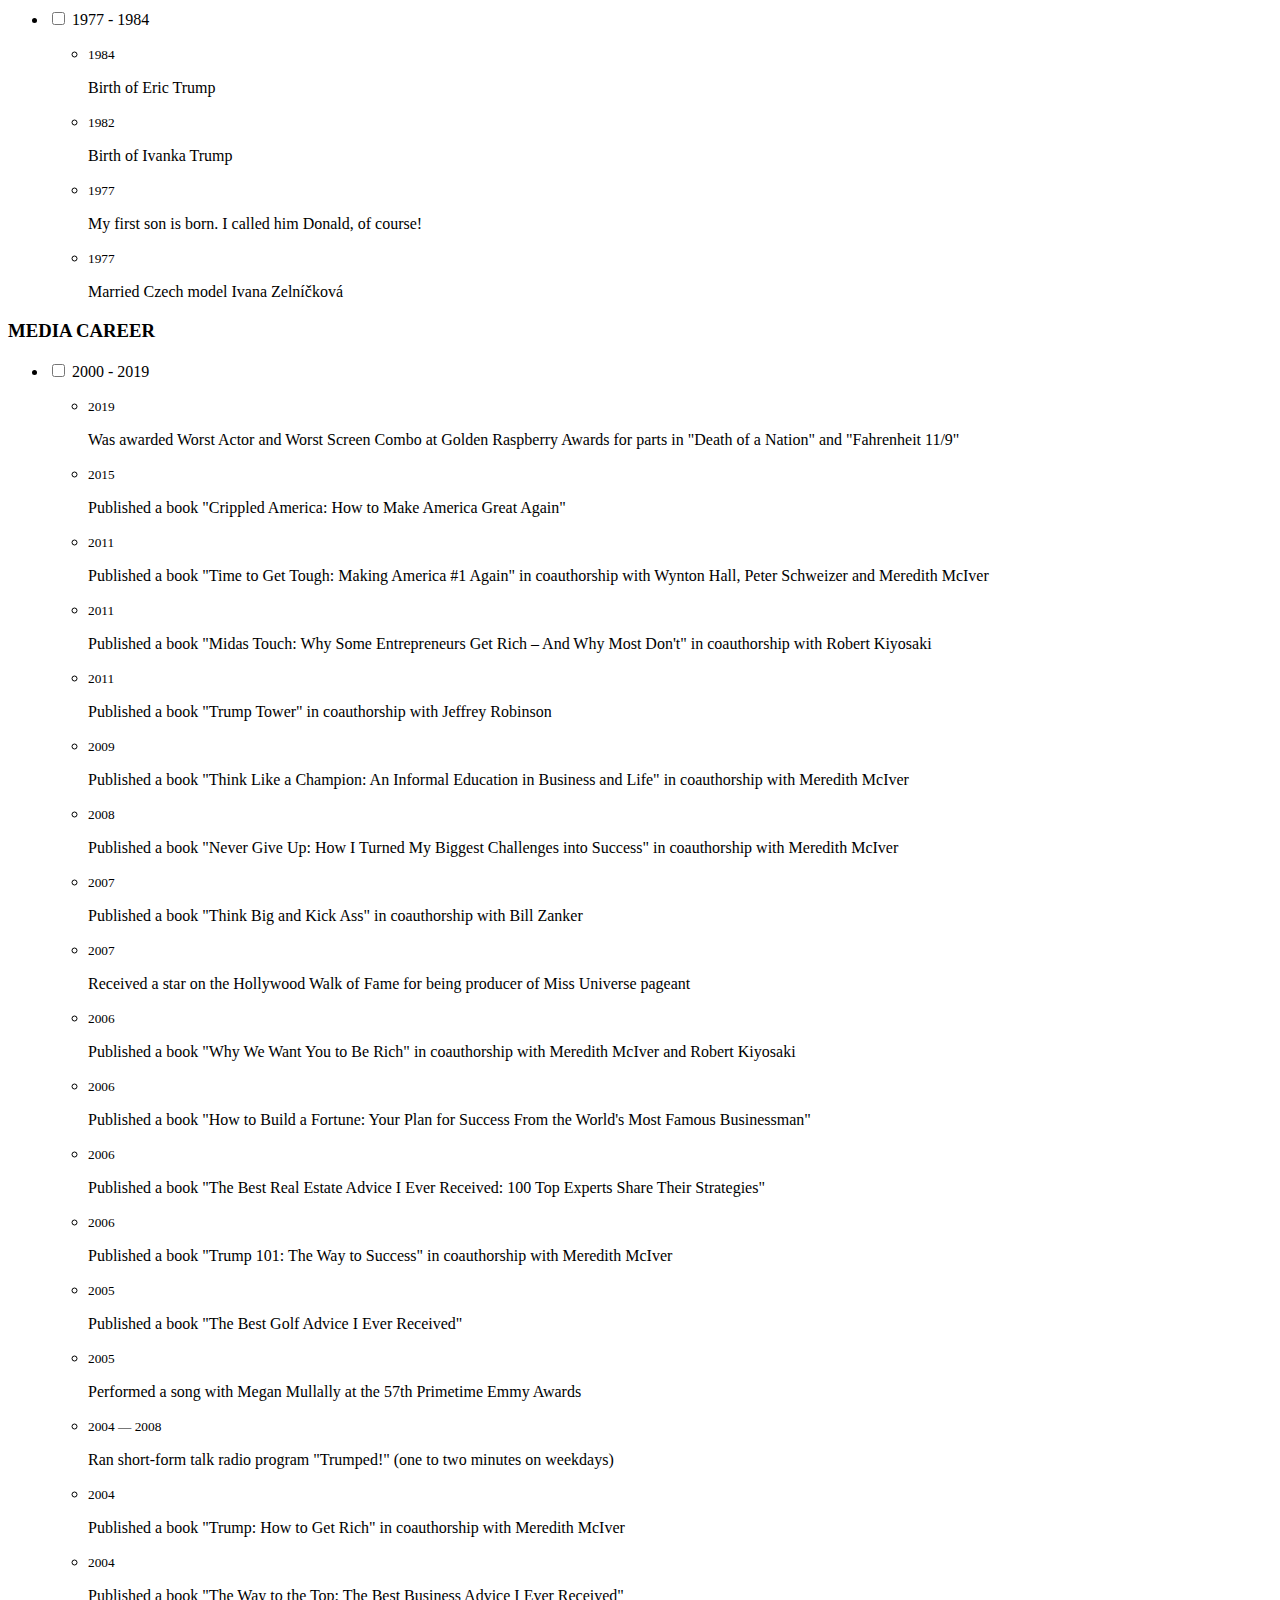
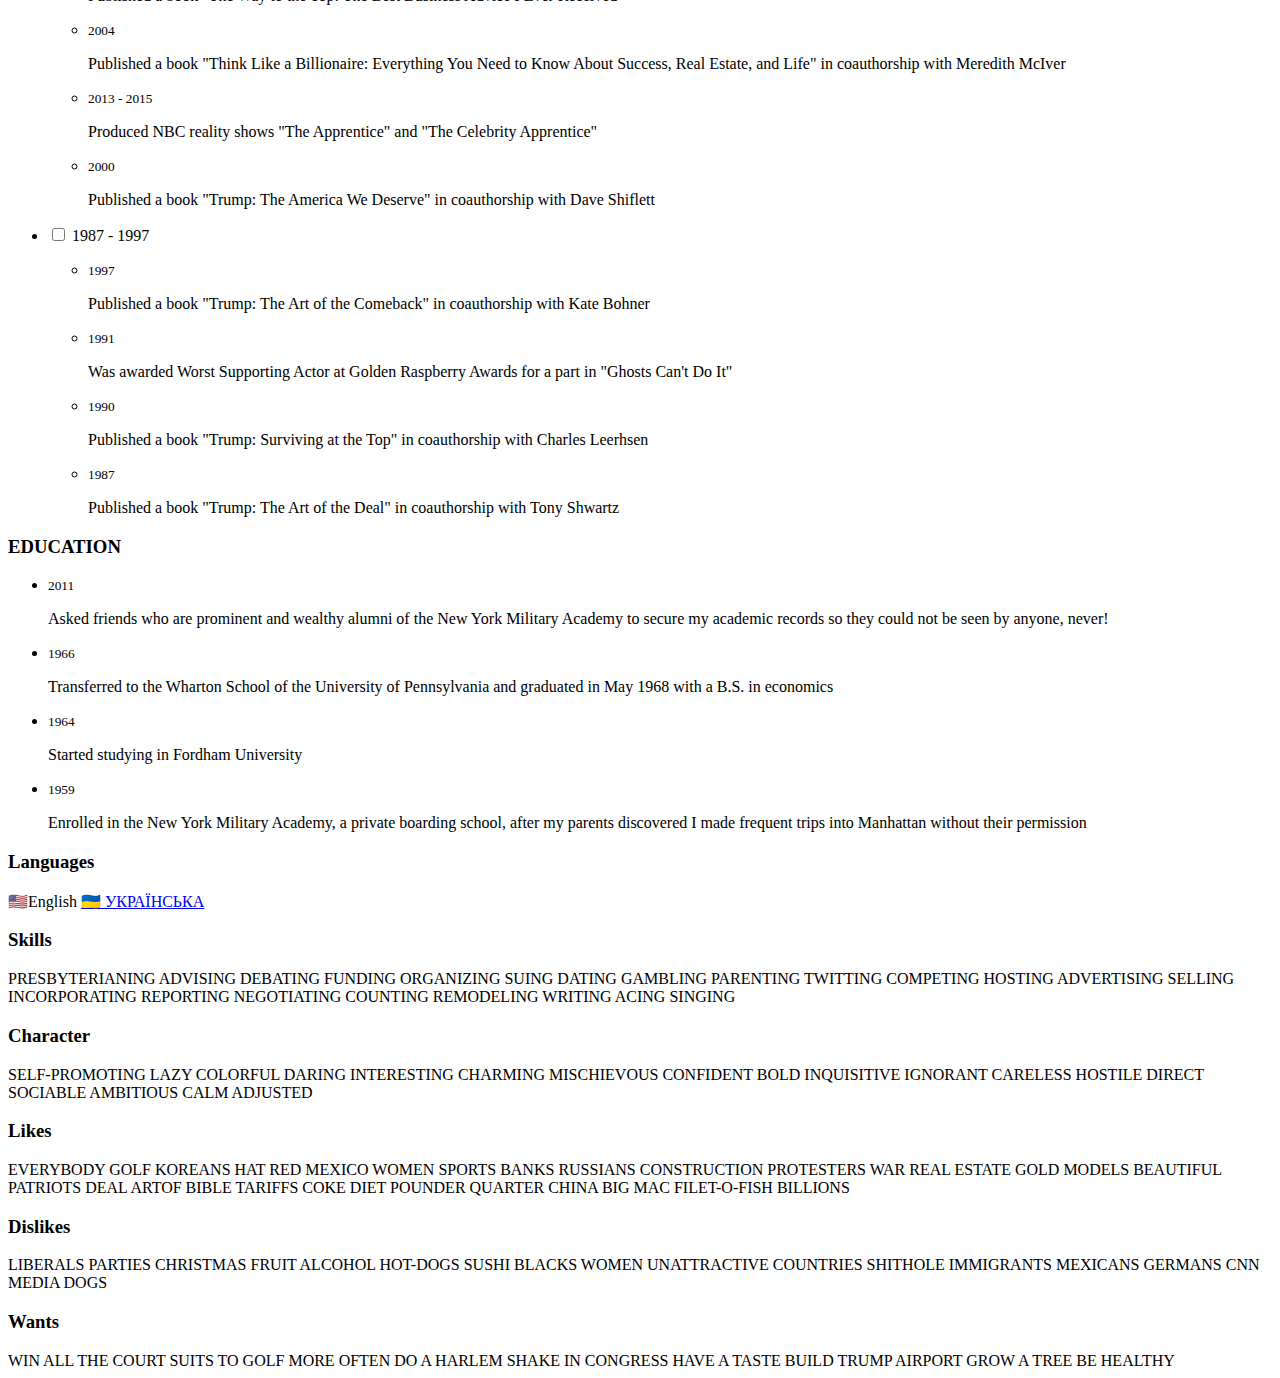
==== commit bbc89c63: "finished collapsing eng page" ====
--- a/index.html
+++ b/index.html
@@ -80,323 +80,393 @@
               <div class="ten wide column">
                 <h3>EXPERIENCE</h3>
                 <ul class="timeline">
-                  <li>
-                    <p><small>2017</small></p>
-                    <p>Became 45th president of the United States</p>
-                  </li>
-                  <li>
-                    <p><small>2016</small></p>
-                    <p>Won election race with 77 votes more than Clinton, yippe-kee-yay!</p>
-                  </li>
-                  <li>
-                    <p><small>2015</small></p>
-                    <p>Became the most important Republican nominating for presidential election run</p>
-                  </li>
-                  <li>
-                    <p><small>2009</small></p>
-                    <p>Changed my mind and became Republican again</p>
-                  </li>
-                  <li>
-                    <p><small>2005</small></p>
-                    <p>Started Trump University with Michael Sexton and Jonathan Spitalny: no grades, certificates and other bureaucracy, but program offered courses in real estate, asset management entrepreneurship, and wealth creation. 98% students gave positive reviews while studying, however some of these ungrateful gringos filed lawsuits against Trump University after the course. I had to pay $25 million to settle that...</p>
-                  </li>
-                  <li>
-                    <p><small>2002</small></p>
-                    <p>Acquired the former Hotel Delmonico, which was renovated and reopened in 2004 as the Trump Park Avenue. I sure do like my surname!</p>
-                  </li>
-                  <li>
-                    <p><small>2001</small></p>
-                    <p>Completed Trump World Tower and joined the Democratic Party</p>
-                  </li>
-                  <li>
-                    <p><small>1999</small></p>
-                    <p>Started buying golf courses. They are very cheap, I have 18 of them now in USA and abroad! Also switched to the Reform Party that year</p>
-                  </li>
-                  <li>
-                    <p><small>1997</small></p>
-                    <p>Began a multi-building development along the Hudson River, which was named Trump Place. Me and the other investors sold our shares for $1.8 billion and that was then the biggest residential sale in the history of New York City</p>
-                  </li>
-                  <li>
-                    <p><small>1996</small></p>
-                    <p>Acquired the Bank of Manhattan Trust Building, which was a vacant seventy-one story skyscraper on Wall Street. After an extensive renovation, the high-rise was renamed the Trump Building</p>
-                  </li>
-                  <li>
-                    <p><small>1994</small></p>
-                    <p>Refurbished the Gulf and Western Building on Columbus Circle, turned it into a 44-story luxury property known as Trump International Hotel and Tower</p>
-                  </li>
-                  <li>
-                    <p><small>1989 ― 1992</small></p>
-                    <p>
-                      Ran a second hand airline called Trump Shuttle. What a waste of money, I had to sell it, now it is American Airlines Shuttle, btw
-                    </p>
-                  </li>
-                  <li>
-                    <p><small>1989, 1990</small></p>
-                    <p>Learned about Tour de France and decided to hold my very own Tour de Trump. Is America not great enough for that cycling competition?
-                  </li>
-                  <li>
-                    <p><small>1988</small></p>
-                    <p>
-                      Acquired the Plaza Hotel in Manhattan for $407 million, invested $50 million to restore the building and boosted it from three-star to four-star hotel (I called it "the Mona Lisa" and sold it for a lot of cash in 1995)
-                    </p>
-                  </li>
-                  <li>
-                    <p><small>1987</small></p>
-                    <p>
-                      Registered as a Republican
-                    </p>
-                  </li>
-                  <li>
-                    <p><small>1985</small></p>
-                    <p>
-                      I bought the Mar-a-Lago estate in Palm Beach and turned it into a private club.You can join if you pay $200K initiation fee (and there is another annual fee for members, it is very expensive to be rich). That year I also opened a casino called Trump Castle. My wife Ivana became a manager, because she is another Trump!
-                    </p>
-                  </li>
-                  <li>
-                    <p><small>1983</small></p>
-                    <p>
-                      I purchased New Jersey Generals, an American football team. I changed team's play schedule and filed an antitrust lawsuit against United States Football League, so NJG are not doing so good now, but back then they were great!
-                    </p>
-                  </li>
-                  <li>
-                    <p><small>1980</small></p>
-                    <p>
-                      Started developing the Trump Tower skyscraper in Manhattan, I payed a crew of undocumented Polish workers to demolish the historic Bonwit Teller store, including art deco features. All this to make architectural critic Paul Goldberger say in 1983 that the tower's atrium is "the most pleasant interior public space to be completed in New York in some years". At the same time I also started a repair job on the Wollman Rink in Central Park and completed the work in three months for $1.95 million, which was $775,000 less than the initial budget!
-                    </p>
-                  </li>
-                  <li>
-                    <p><small>1978</small></p>
-                    <p>
-                      Purchased a 50 percent stake in the derelict Commodore Hotel and turned it into the Grand Hyatt Hotel in 2 years of remodeling
-                    </p>
-                  </li>
-                  <li>
-                    <p><small>1971</small></p>
-                    <p>
-                      Was promoted to president of the company and renamed it The Trump Organization
-                    </p>
-                  </li>
-                  <li>
-                    <p><small>1968</small></p>
-                    <p>
-                      Began my career at my father's real estate development company, Elizabeth Trump & Son
-                    </p>
+                  <li class="details">
+                    <input type="checkbox" id="other">
+                    <label for="other" class="summary">2001 - 2017</label>
+                    <div>
+                      <ul>
+                        <li>
+                          <p><small>2017</small></p>
+                          <p>Became 45th president of the United States</p>
+                        </li>
+                        <li>
+                          <p><small>2016</small></p>
+                          <p>Won election race with 77 votes more than Clinton, yippe-kee-yay!</p>
+                        </li>
+                        <li>
+                          <p><small>2015</small></p>
+                          <p>Became the most important Republican nominating for presidential election run</p>
+                        </li>
+                        <li>
+                          <p><small>2009</small></p>
+                          <p>Changed my mind and became Republican again</p>
+                        </li>
+                        <li>
+                          <p><small>2005</small></p>
+                          <p>Started Trump University with Michael Sexton and Jonathan Spitalny: no grades, certificates and other bureaucracy, but program offered courses in real estate, asset management entrepreneurship, and wealth creation. 98% students gave positive reviews while studying, however some of these ungrateful gringos filed lawsuits against Trump University after the course. I had to pay $25 million to settle that...</p>
+                        </li>
+                        <li>
+                          <p><small>2002</small></p>
+                          <p>Acquired the former Hotel Delmonico, which was renovated and reopened in 2004 as the Trump Park Avenue. I sure do like my surname!</p>
+                        </li>
+                        <li>
+                          <p><small>2001</small></p>
+                          <p>Completed Trump World Tower and joined the Democratic Party</p>
+                        </li>
+                      </ul>
+                    </div>
+                  </li>
+
+                  <li class="details">
+                    <input type="checkbox" id="other">
+                    <label for="other" class="summary">1989 - 1999</label>
+                    <div>
+                      <ul>
+                        <li>
+                          <p><small>1999</small></p>
+                          <p>Started buying golf courses. They are very cheap, I have 18 of them now in USA and abroad! Also switched to the Reform Party that year</p>
+                        </li>
+                        <li>
+                          <p><small>1997</small></p>
+                          <p>Began a multi-building development along the Hudson River, which was named Trump Place. Me and the other investors sold our shares for $1.8 billion and that was then the biggest residential sale in the history of New York City</p>
+                        </li>
+                        <li>
+                          <p><small>1996</small></p>
+                          <p>Acquired the Bank of Manhattan Trust Building, which was a vacant seventy-one story skyscraper on Wall Street. After an extensive renovation, the high-rise was renamed the Trump Building</p>
+                        </li>
+                        <li>
+                          <p><small>1994</small></p>
+                          <p>Refurbished the Gulf and Western Building on Columbus Circle, turned it into a 44-story luxury property known as Trump International Hotel and Tower</p>
+                        </li>
+                        <li>
+                          <p><small>1989 ― 1992</small></p>
+                          <p>
+                            Ran a second hand airline called Trump Shuttle. What a waste of money, I had to sell it, now it is American Airlines Shuttle, btw
+                          </p>
+                        </li>
+                        <li>
+                          <p><small>1989, 1990</small></p>
+                          <p>Learned about Tour de France and decided to hold my very own Tour de Trump. Is America not great enough for that cycling competition?
+                        </li>
+                      </ul>
+                    </div>
+                  </li>
+
+                  <li class="details">
+                    <input type="checkbox" id="other">
+                    <label for="other" class="summary">1980 - 1988</label>
+                    <div>
+                      <ul>
+                        <li>
+                          <p><small>1988</small></p>
+                          <p>
+                            Acquired the Plaza Hotel in Manhattan for $407 million, invested $50 million to restore the building and boosted it from three-star to four-star hotel (I called it "the Mona Lisa" and sold it for a lot of cash in 1995)
+                          </p>
+                        </li>
+                        <li>
+                          <p><small>1987</small></p>
+                          <p>
+                            Registered as a Republican
+                          </p>
+                        </li>
+                        <li>
+                          <p><small>1985</small></p>
+                          <p>
+                            I bought the Mar-a-Lago estate in Palm Beach and turned it into a private club.You can join if you pay $200K initiation fee (and there is another annual fee for members, it is very expensive to be rich). That year I also opened a casino called Trump Castle. My wife Ivana became a manager, because she is another Trump!
+                          </p>
+                        </li>
+                        <li>
+                          <p><small>1983</small></p>
+                          <p>
+                            I purchased New Jersey Generals, an American football team. I changed team's play schedule and filed an antitrust lawsuit against United States Football League, so NJG are not doing so good now, but back then they were great!
+                          </p>
+                        </li>
+                        <li>
+                          <p><small>1980</small></p>
+                          <p>
+                            Started developing the Trump Tower skyscraper in Manhattan, I payed a crew of undocumented Polish workers to demolish the historic Bonwit Teller store, including art deco features. All this to make architectural critic Paul Goldberger say in 1983 that the tower's atrium is "the most pleasant interior public space to be completed in New York in some years". At the same time I also started a repair job on the Wollman Rink in Central Park and completed the work in three months for $1.95 million, which was $775,000 less than the initial budget!
+                          </p>
+                        </li>
+                      </ul>
+                    </div>
+                  </li>
+
+                  <li class="details">
+                    <input type="checkbox" id="other">
+                    <label for="other" class="summary">1968 - 1978</label>
+                    <div>
+                      <ul>
+                        <li>
+                          <p><small>1978</small></p>
+                          <p>
+                            Purchased a 50 percent stake in the derelict Commodore Hotel and turned it into the Grand Hyatt Hotel in 2 years of remodeling
+                          </p>
+                        </li>
+                        <li>
+                          <p><small>1971</small></p>
+                          <p>
+                            Was promoted to president of the company and renamed it The Trump Organization
+                          </p>
+                        </li>
+                        <li>
+                          <p><small>1968</small></p>
+                          <p>
+                            Began my career at my father's real estate development company, Elizabeth Trump & Son
+                          </p>
+                        </li>
+                      </ul>
+                    </div>
                   </li>
                 </ul>
                 <h3>Personal life</h3>
                 <ul class="timeline">
-                  <li>
-                    <p><small>2006</small></p>
-                    <p>
-                      Melania gained United States citizenship and gave birth to our son, Barron
-                    </p>
-                  </li>
-                  <li>
-                    <p><small>2005</small></p>
-                    <p>
-                      Married her
-                    </p>
-                  </li>
-                  <li>
-                    <p><small>1998</small></p>
-                    <p>
-                      Met my future third wife, Melania Knauss
-                    </p>
-                  </li>
-                  <li>
-                    <p><small>1999</small></p>
-                    <p>
-                      Divorced Marla ¯_(ツ)_/¯
-                    </p>
-                  </li>
-                  <li>
-                    <p><small>1993</small></p>
-                    <p>
-                      Married Marla and had a daughter, we named her Tiffany, because I like Tiffany & Company jewellery as well
-                    </p>
-                  </li>
-                  <li>
-                    <p><small>1992</small></p>
-                    <p>
-                      Started affair with Marla Maples, so I had to divorce. God knows I love nice women, I love them all!
-                    </p>
-                  </li>
-                  <li>
-                    <p><small>1984</small></p>
-                    <p>
-                      Birth of Eric Trump
-                    </p>
-                  </li>
-                  <li>
-                    <p><small>1982</small></p>
-                    <p>
-                      Birth of Ivanka Trump
-                    </p>
-                  </li>
-                  <li>
-                    <p><small>1977</small></p>
-                    <p>
-                      My first son is born. I called him Donald, of course!
-                    </p>
-                  </li>
-                  <li>
-                    <p><small>1977</small></p>
-                    <p>
-                      Married Czech model Ivana Zelníčková
-                    </p>
+                  <li class="details">
+                    <input type="checkbox" id="other">
+                    <label for="other" class="summary">1992 - 2006</label>
+                    <div>
+                      <ul>
+                        <li>
+                          <p><small>2006</small></p>
+                          <p>
+                            Melania gained United States citizenship and gave birth to our son, Barron
+                          </p>
+                        </li>
+                        <li>
+                          <p><small>2005</small></p>
+                          <p>
+                            Married her
+                          </p>
+                        </li>
+                        <li>
+                          <p><small>1998</small></p>
+                          <p>
+                            Met my future third wife, Melania Knauss
+                          </p>
+                        </li>
+                        <li>
+                          <p><small>1999</small></p>
+                          <p>
+                            Divorced Marla ¯_(ツ)_/¯
+                          </p>
+                        </li>
+                        <li>
+                          <p><small>1993</small></p>
+                          <p>
+                            Married Marla and had a daughter, we named her Tiffany, because I like Tiffany & Company jewellery as well
+                          </p>
+                        </li>
+                        <li>
+                          <p><small>1992</small></p>
+                          <p>
+                            Started affair with Marla Maples, so I had to divorce. God knows I love nice women, I love them all!
+                          </p>
+                        </li>
+                      </ul>
+                    </div>
+                  </li>
+
+                  <li class="details">
+                    <input type="checkbox" id="other">
+                    <label for="other" class="summary">1977 - 1984</label>
+                    <div>
+                      <ul>
+                        <li>
+                          <p><small>1984</small></p>
+                          <p>
+                            Birth of Eric Trump
+                          </p>
+                        </li>
+                        <li>
+                          <p><small>1982</small></p>
+                          <p>
+                            Birth of Ivanka Trump
+                          </p>
+                        </li>
+                        <li>
+                          <p><small>1977</small></p>
+                          <p>
+                            My first son is born. I called him Donald, of course!
+                          </p>
+                        </li>
+                        <li>
+                          <p><small>1977</small></p>
+                          <p>
+                            Married Czech model Ivana Zelníčková
+                          </p>
+                        </li>
+                      </ul>
+                    </div>
                   </li>
                 </ul>
                 <h3>MEDIA CAREER</h3>
                 <ul class="timeline">
-                  <li>
-                    <p><small>2019</small></p>
-                    <p>
-                      Was awarded Worst Actor and Worst Screen Combo at Golden Raspberry Awards for parts in "Death of a Nation" and "Fahrenheit 11/9"
-                    </p>
-                  </li>
-                  <li>
-                    <p><small>2015</small></p>
-                    <p>
-                      Published a book "Crippled America: How to Make America Great Again"
-                    </p>
-                  </li>
-                  <li>
-                    <p><small>2011</small></p>
-                    <p>
-                      Published a book "Time to Get Tough: Making America #1 Again" in coauthorship with Wynton Hall, Peter Schweizer and Meredith McIver
-                    </p>
-                  </li>
-                  <li>
-                    <p><small>2011</small></p>
-                    <p>
-                      Published a book "Midas Touch: Why Some Entrepreneurs Get Rich – And Why Most Don't" in coauthorship with Robert Kiyosaki
-                    </p>
-                  </li>
-                  <li>
-                    <p><small>2011</small></p>
-                    <p>
-                      Published a book "Trump Tower" in coauthorship with Jeffrey Robinson
-                    </p>
-                  </li>
-                  <li>
-                    <p><small>2009</small></p>
-                    <p>
-                      Published a book "Think Like a Champion: An Informal Education in Business and Life" in coauthorship with Meredith McIver
-                    </p>
-                  </li>
-                  <li>
-                    <p><small>2008</small></p>
-                    <p>
-                      Published a book "Never Give Up: How I Turned My Biggest Challenges into Success" in coauthorship with Meredith McIver
-                    </p>
-                  </li>
-                  <li>
-                    <p><small>2007</small></p>
-                    <p>
-                      Published a book "Think Big and Kick Ass" in coauthorship with Bill Zanker
-                    </p>
-                  </li>
-                  <li>
-                    <p><small>2007</small></p>
-                    <p>
-                      Received a star on the Hollywood Walk of Fame for being producer of Miss Universe pageant
-                    </p>
-                  </li>
-                  <li>
-                    <p><small>2006</small></p>
-                    <p>
-                      Published a book "Why We Want You to Be Rich" in coauthorship with Meredith McIver and Robert Kiyosaki
-                    </p>
-                  </li>
-                  <li>
-                    <p><small>2006</small></p>
-                    <p>
-                      Published a book "How to Build a Fortune: Your Plan for Success From the World's Most Famous Businessman"
-                    </p>
-                  </li>
-                  <li>
-                    <p><small>2006</small></p>
-                    <p>
-                      Published a book "The Best Real Estate Advice I Ever Received: 100 Top Experts Share Their Strategies"
-                    </p>
-                  </li>
-                  <li>
-                    <p><small>2006</small></p>
-                    <p>
-                      Published a book "Trump 101: The Way to Success" in coauthorship with Meredith McIver
-                    </p>
-                  </li>
-                  <li>
-                    <p><small>2005</small></p>
-                    <p>
-                      Published a book "The Best Golf Advice I Ever Received"
-                    </p>
-                  </li>
-                  <li>
-                    <p><small>2005</small></p>
-                    <p>
-                      Performed a song with Megan Mullally at the 57th Primetime Emmy Awards
-                    </p>
-                  </li>
-                  <li>
-                    <p><small>2004 ― 2008</small></p>
-                    <p>
-                      Ran short-form talk radio program "Trumped!" (one to two minutes on weekdays)
-                    </p>
-                  </li>
-                  <li>
-                    <p><small>2004</small></p>
-                    <p>
-                      Published a book "Trump: How to Get Rich" in coauthorship with Meredith McIver
-                    </p>
-                  </li>
-                  <li>
-                    <p><small>2004</small></p>
-                    <p>
-                      Published a book "The Way to the Top: The Best Business Advice I Ever Received"
-                    </p>
-                  </li>
-                  <li>
-                    <p><small>2004</small></p>
-                    <p>
-                      Published a book "Think Like a Billionaire: Everything You Need to Know About Success, Real Estate, and Life" in coauthorship with Meredith McIver
-                    </p>
-                  </li>
-                  <li>
-                    <p><small>2013 - 2015</small></p>
-                    <p>
-                      Produced NBC reality shows "The Apprentice" and "The Celebrity Apprentice"
-                    </p>
-                  </li>
-                  <li>
-                    <p><small>2000</small></p>
-                    <p>
-                      Published a book "Trump: The America We Deserve" in coauthorship with Dave Shiflett
-                    </p>
-                  </li>
-                  <li>
-                    <p><small>1997</small></p>
-                    <p>
-                      Published a book "Trump: The Art of the Comeback" in coauthorship with Kate Bohner
-                    </p>
-                  </li>
-                  <li>
-                    <p><small>1991</small></p>
-                    <p>
-                      Was awarded Worst Supporting Actor at Golden Raspberry Awards for a part in "Ghosts Can't Do It"
-                    </p>
-                  </li>
-                  <li>
-                    <p><small>1990</small></p>
-                    <p>
-                      Published a book "Trump: Surviving at the Top" in coauthorship with Charles Leerhsen
-                    </p>
-                  </li>
-                  <li>
-                    <p><small>1987</small></p>
-                    <p>
-                      Published a book "Trump: The Art of the Deal" in coauthorship with Tony Shwartz
-                    </p>
+                  <li class="details">
+                    <input type="checkbox" id="other">
+                    <label for="other" class="summary">2000 - 2019</label>
+                    <div>
+                      <ul>
+                        <li>
+                          <p><small>2019</small></p>
+                          <p>
+                            Was awarded Worst Actor and Worst Screen Combo at Golden Raspberry Awards for parts in "Death of a Nation" and "Fahrenheit 11/9"
+                          </p>
+                        </li>
+                        <li>
+                          <p><small>2015</small></p>
+                          <p>
+                            Published a book "Crippled America: How to Make America Great Again"
+                          </p>
+                        </li>
+                        <li>
+                          <p><small>2011</small></p>
+                          <p>
+                            Published a book "Time to Get Tough: Making America #1 Again" in coauthorship with Wynton Hall, Peter Schweizer and Meredith McIver
+                          </p>
+                        </li>
+                        <li>
+                          <p><small>2011</small></p>
+                          <p>
+                            Published a book "Midas Touch: Why Some Entrepreneurs Get Rich – And Why Most Don't" in coauthorship with Robert Kiyosaki
+                          </p>
+                        </li>
+                        <li>
+                          <p><small>2011</small></p>
+                          <p>
+                            Published a book "Trump Tower" in coauthorship with Jeffrey Robinson
+                          </p>
+                        </li>
+                        <li>
+                          <p><small>2009</small></p>
+                          <p>
+                            Published a book "Think Like a Champion: An Informal Education in Business and Life" in coauthorship with Meredith McIver
+                          </p>
+                        </li>
+                        <li>
+                          <p><small>2008</small></p>
+                          <p>
+                            Published a book "Never Give Up: How I Turned My Biggest Challenges into Success" in coauthorship with Meredith McIver
+                          </p>
+                        </li>
+                        <li>
+                          <p><small>2007</small></p>
+                          <p>
+                            Published a book "Think Big and Kick Ass" in coauthorship with Bill Zanker
+                          </p>
+                        </li>
+                        <li>
+                          <p><small>2007</small></p>
+                          <p>
+                            Received a star on the Hollywood Walk of Fame for being producer of Miss Universe pageant
+                          </p>
+                        </li>
+                        <li>
+                          <p><small>2006</small></p>
+                          <p>
+                            Published a book "Why We Want You to Be Rich" in coauthorship with Meredith McIver and Robert Kiyosaki
+                          </p>
+                        </li>
+                        <li>
+                          <p><small>2006</small></p>
+                          <p>
+                            Published a book "How to Build a Fortune: Your Plan for Success From the World's Most Famous Businessman"
+                          </p>
+                        </li>
+                        <li>
+                          <p><small>2006</small></p>
+                          <p>
+                            Published a book "The Best Real Estate Advice I Ever Received: 100 Top Experts Share Their Strategies"
+                          </p>
+                        </li>
+                        <li>
+                          <p><small>2006</small></p>
+                          <p>
+                            Published a book "Trump 101: The Way to Success" in coauthorship with Meredith McIver
+                          </p>
+                        </li>
+                        <li>
+                          <p><small>2005</small></p>
+                          <p>
+                            Published a book "The Best Golf Advice I Ever Received"
+                          </p>
+                        </li>
+                        <li>
+                          <p><small>2005</small></p>
+                          <p>
+                            Performed a song with Megan Mullally at the 57th Primetime Emmy Awards
+                          </p>
+                        </li>
+                        <li>
+                          <p><small>2004 ― 2008</small></p>
+                          <p>
+                            Ran short-form talk radio program "Trumped!" (one to two minutes on weekdays)
+                          </p>
+                        </li>
+                        <li>
+                          <p><small>2004</small></p>
+                          <p>
+                            Published a book "Trump: How to Get Rich" in coauthorship with Meredith McIver
+                          </p>
+                        </li>
+                        <li>
+                          <p><small>2004</small></p>
+                          <p>
+                            Published a book "The Way to the Top: The Best Business Advice I Ever Received"
+                          </p>
+                        </li>
+                        <li>
+                          <p><small>2004</small></p>
+                          <p>
+                            Published a book "Think Like a Billionaire: Everything You Need to Know About Success, Real Estate, and Life" in coauthorship with Meredith McIver
+                          </p>
+                        </li>
+                        <li>
+                          <p><small>2013 - 2015</small></p>
+                          <p>
+                            Produced NBC reality shows "The Apprentice" and "The Celebrity Apprentice"
+                          </p>
+                        </li>
+                        <li>
+                          <p><small>2000</small></p>
+                          <p>
+                            Published a book "Trump: The America We Deserve" in coauthorship with Dave Shiflett
+                          </p>
+                        </li>
+                      </ul>
+                    </div>
+                  </li>
+                  
+
+                  <li class="details">
+                    <input type="checkbox" id="other">
+                    <label for="other" class="summary">1987 - 1997</label>
+                    <div>
+                      <ul>
+                        <li>
+                          <p><small>1997</small></p>
+                          <p>
+                            Published a book "Trump: The Art of the Comeback" in coauthorship with Kate Bohner
+                          </p>
+                        </li>
+                        <li>
+                          <p><small>1991</small></p>
+                          <p>
+                            Was awarded Worst Supporting Actor at Golden Raspberry Awards for a part in "Ghosts Can't Do It"
+                          </p>
+                        </li>
+                        <li>
+                          <p><small>1990</small></p>
+                          <p>
+                            Published a book "Trump: Surviving at the Top" in coauthorship with Charles Leerhsen
+                          </p>
+                        </li>
+                        <li>
+                          <p><small>1987</small></p>
+                          <p>
+                            Published a book "Trump: The Art of the Deal" in coauthorship with Tony Shwartz
+                          </p>
+                        </li>
+                      </ul>
+                    </div>
                   </li>
                 </ul>
                 <h3>EDUCATION</h3>
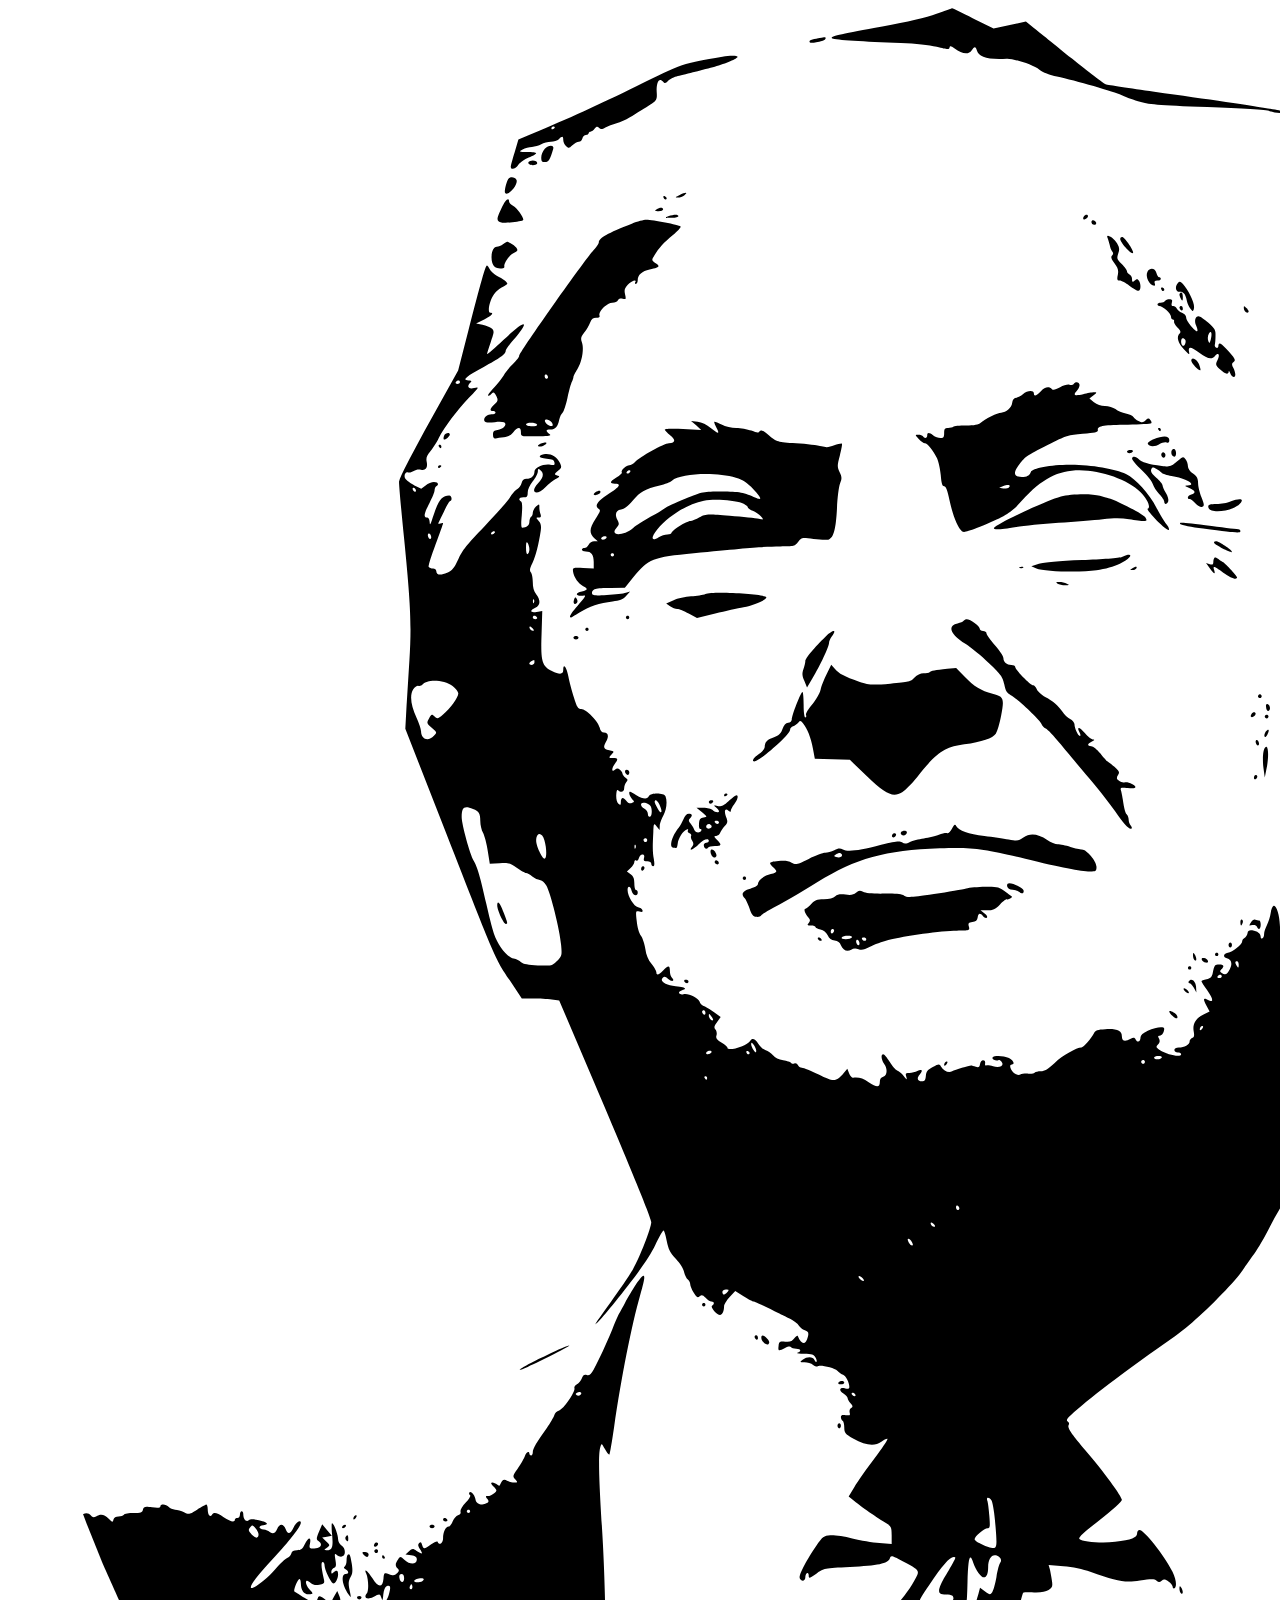
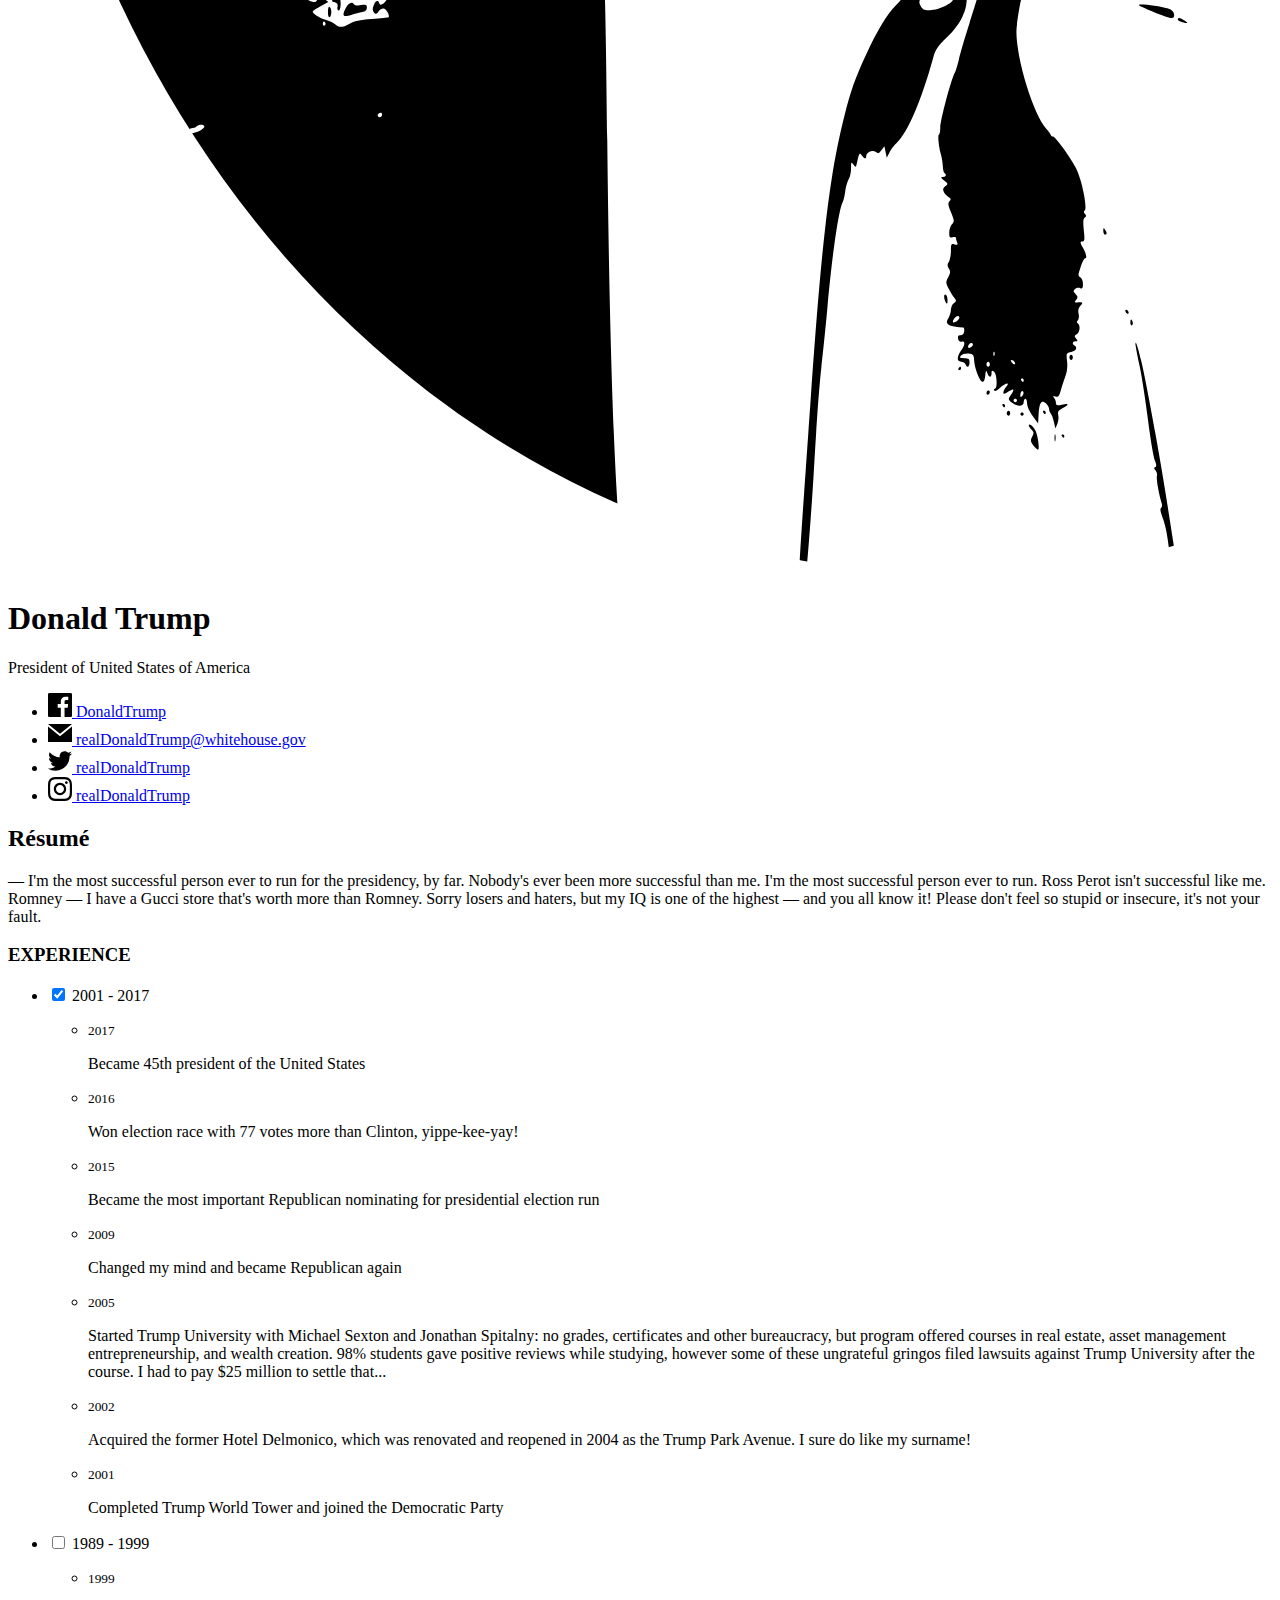
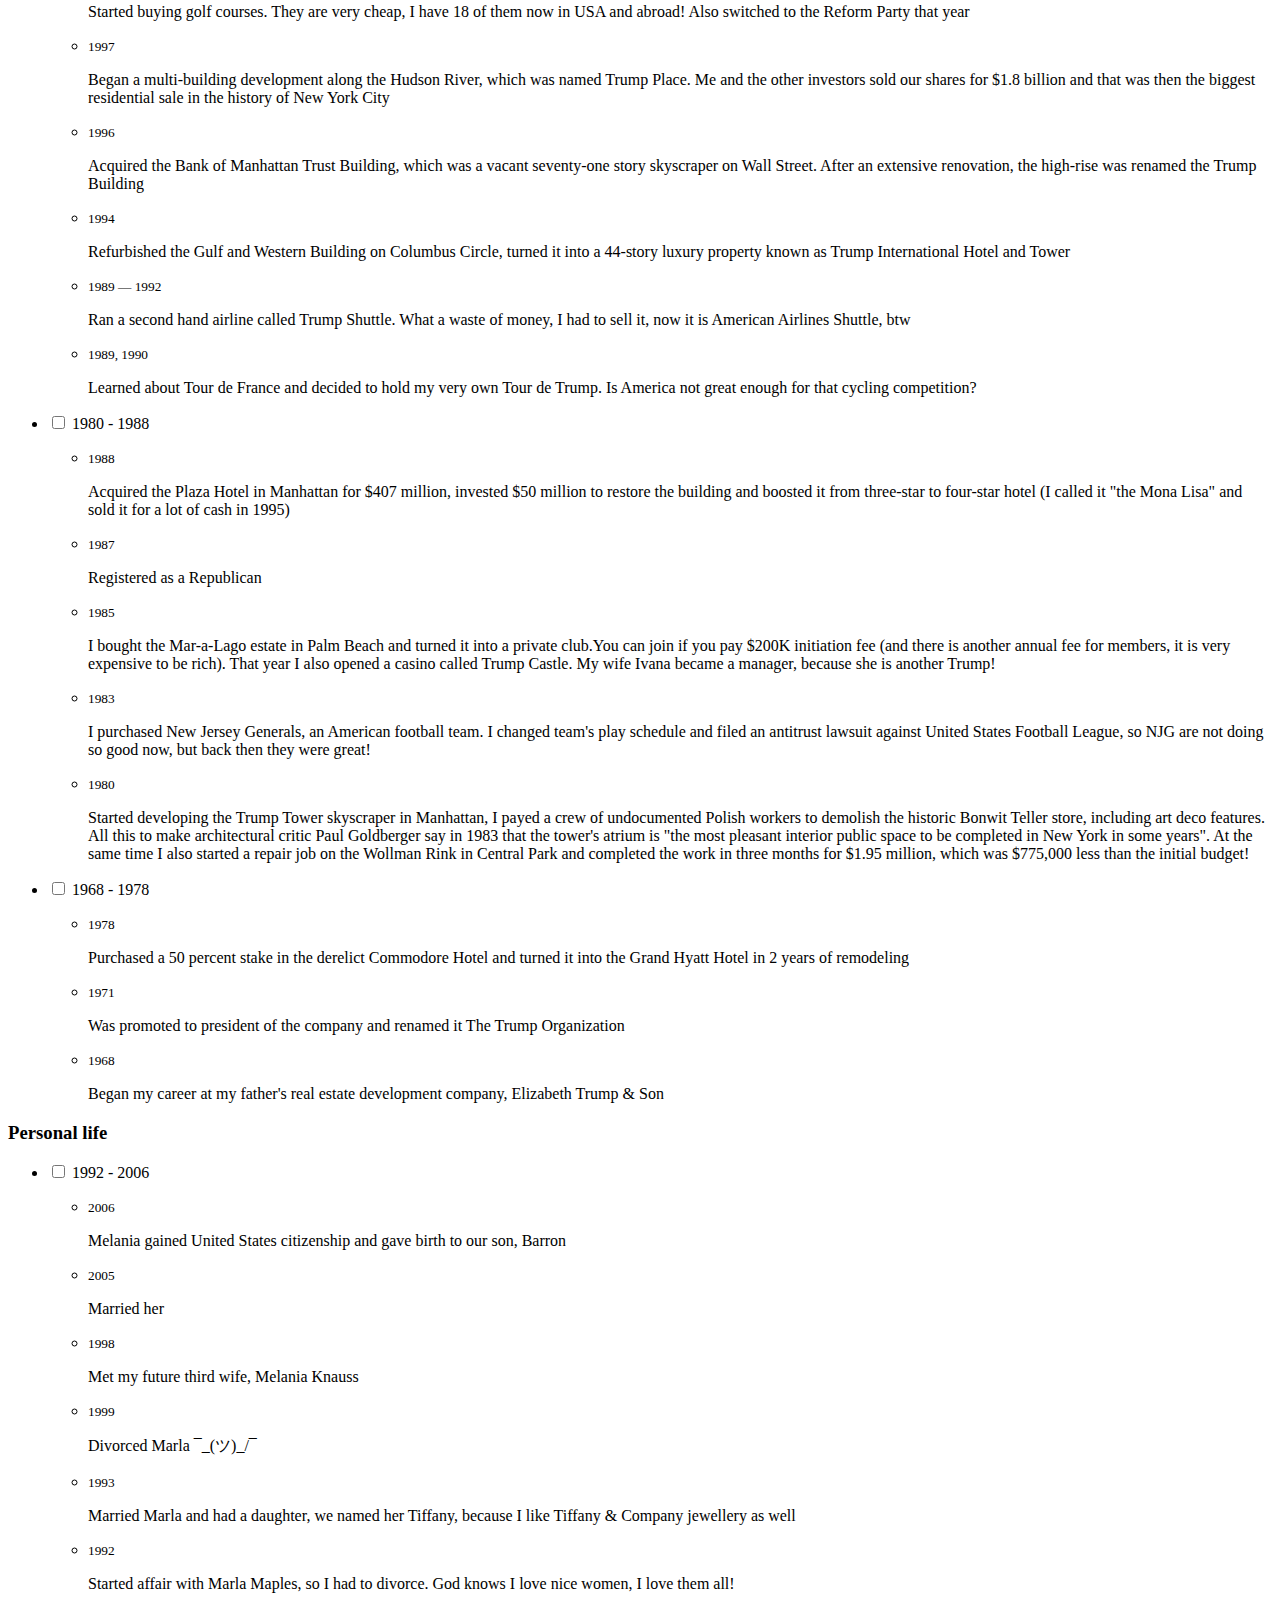
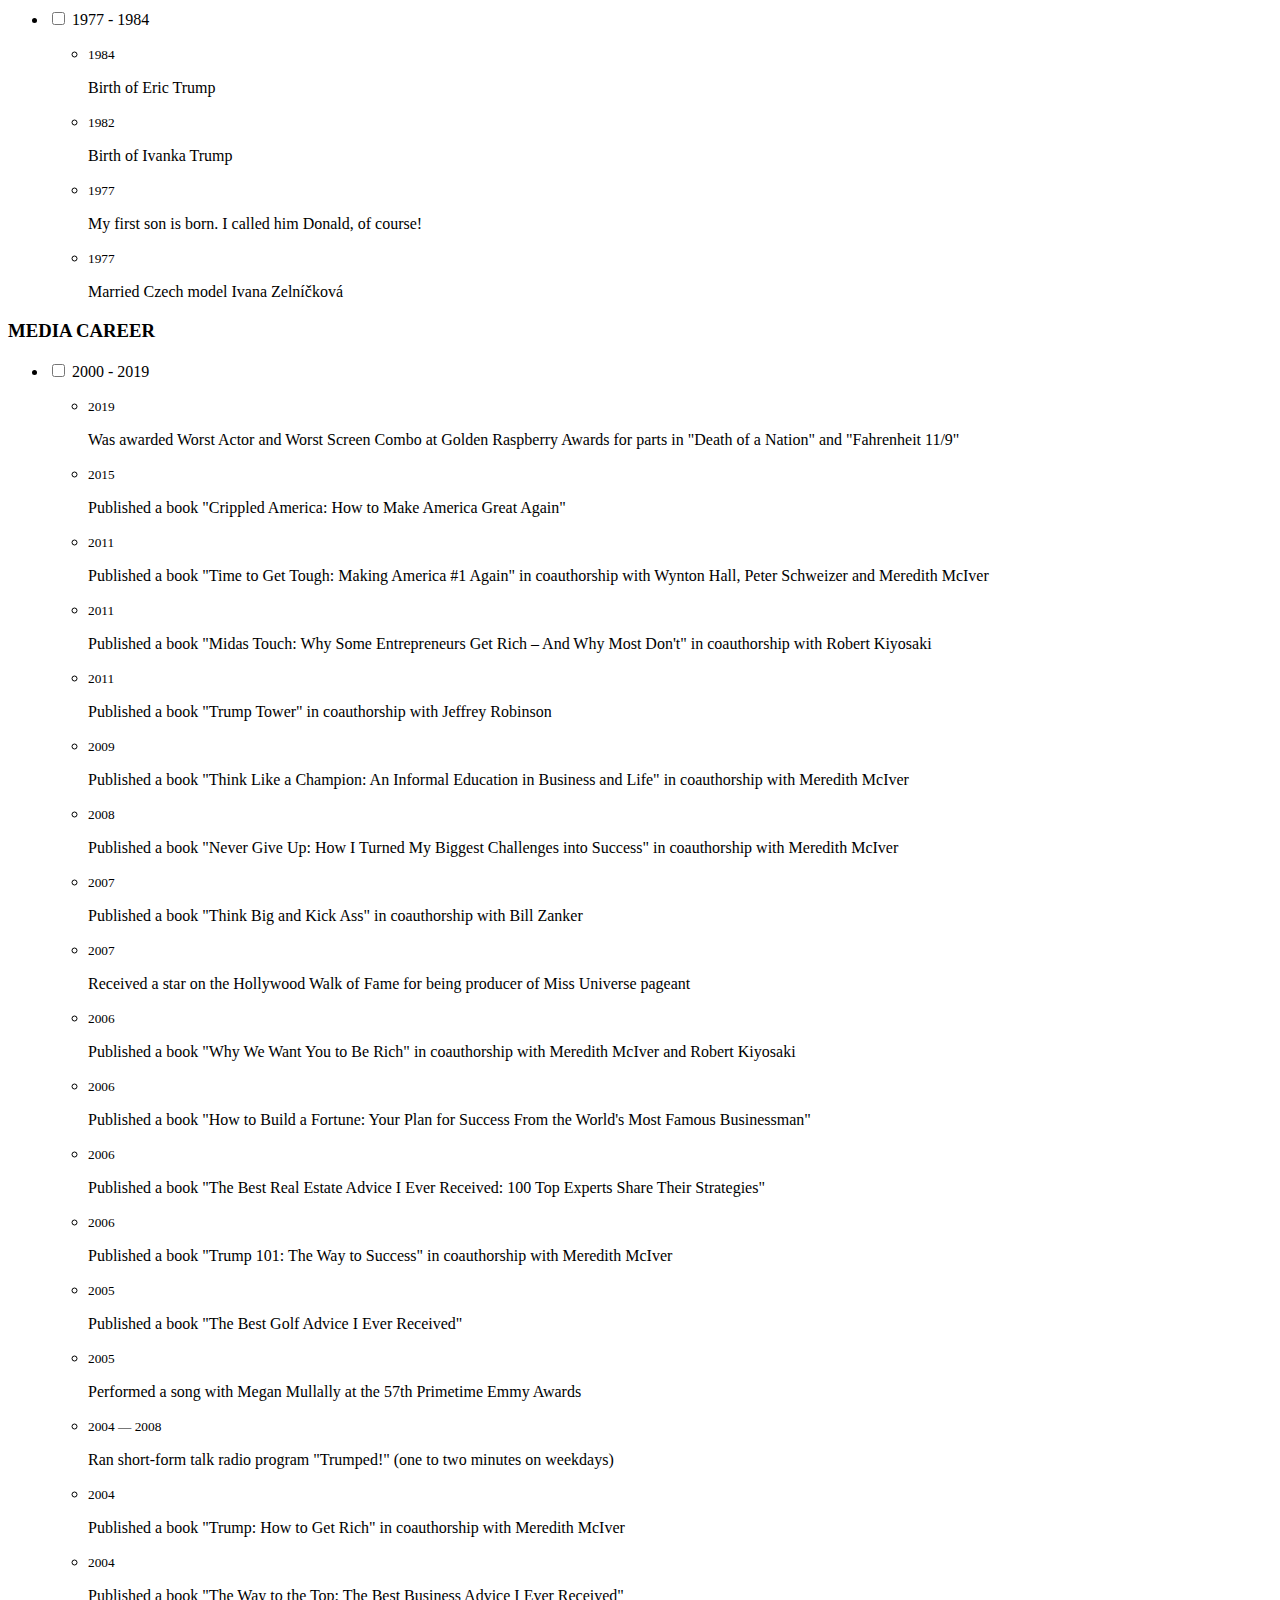
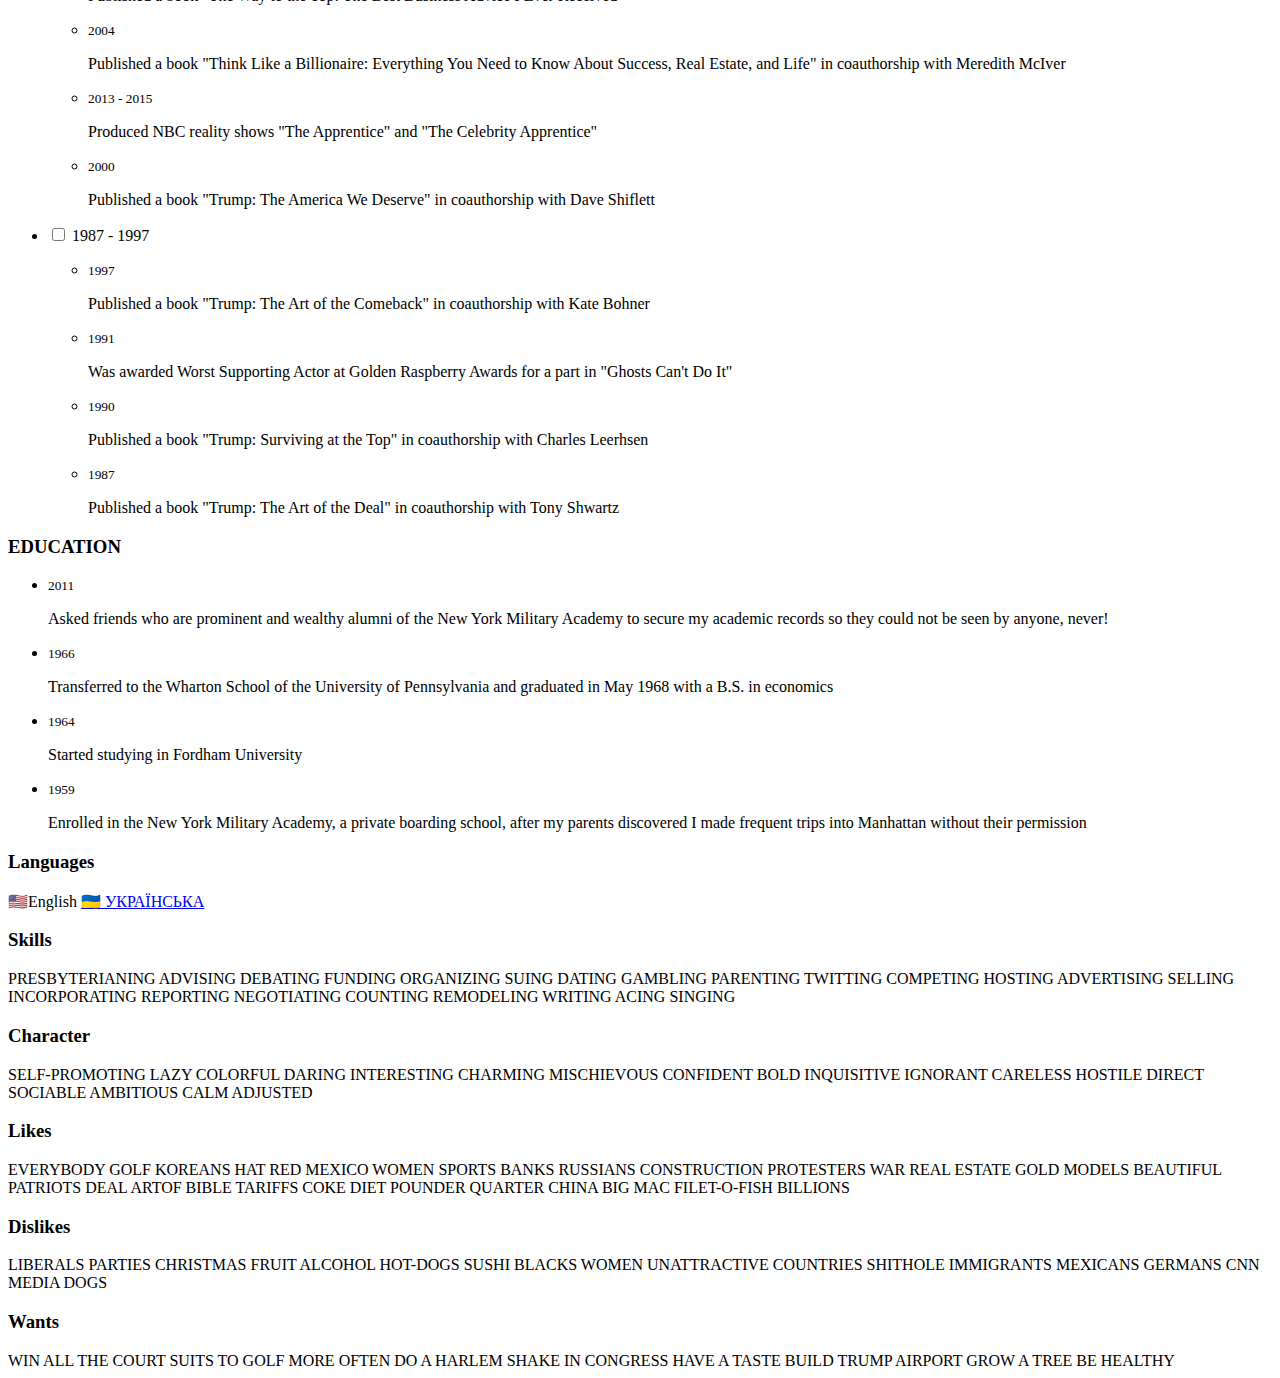
==== commit 13468656: "finished collapsing uk-ua page" ====
--- a/index.html
+++ b/index.html
@@ -81,7 +81,7 @@
                 <h3>EXPERIENCE</h3>
                 <ul class="timeline">
                   <li class="details">
-                    <input type="checkbox" id="other">
+                    <input type="checkbox" id="other" checked>
                     <label for="other" class="summary">2001 - 2017</label>
                     <div>
                       <ul>
@@ -435,7 +435,6 @@
                     </div>
                   </li>
                   
-
                   <li class="details">
                     <input type="checkbox" id="other">
                     <label for="other" class="summary">1987 - 1997</label>
